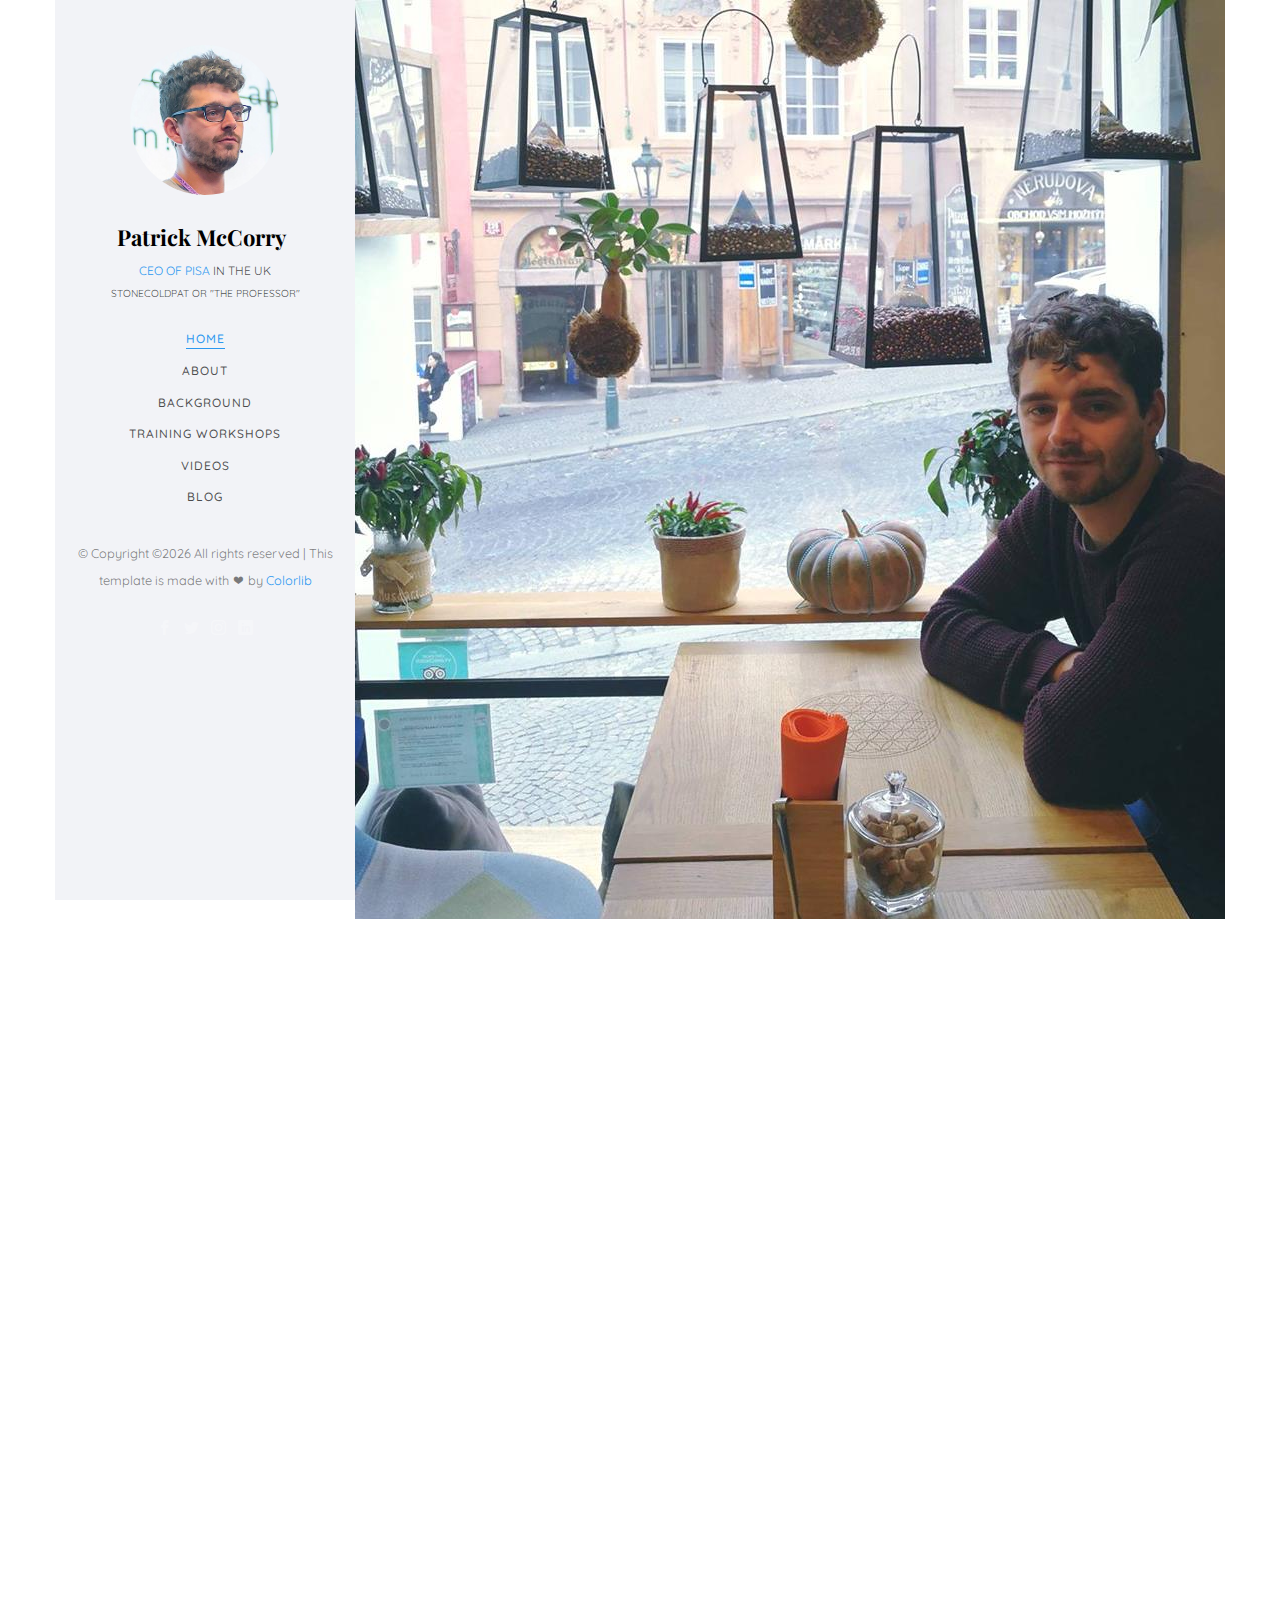
==== index.html @ 5b4bbf63 "website" ====
<!DOCTYPE HTML>
<html>
	<head>
	<meta charset="utf-8">
	<meta http-equiv="X-UA-Compatible" content="IE=edge">
	<title>Patrick McCorry</title>
	<meta name="viewport" content="width=device-width, initial-scale=1">
	<meta name="description" content="" />
	<meta name="keywords" content="" />
	<meta name="author" content="" />

  <!-- Facebook and Twitter integration -->
	<meta property="og:title" content=""/>
	<meta property="og:image" content=""/>
	<meta property="og:url" content=""/>
	<meta property="og:site_name" content=""/>
	<meta property="og:description" content=""/>
	<meta name="twitter:title" content="" />
	<meta name="twitter:image" content="" />
	<meta name="twitter:url" content="" />
	<meta name="twitter:card" content="" />

	<!-- Place favicon.ico and apple-touch-icon.png in the root directory -->
	<link rel="shortcut icon" href="favicon.ico">

	<link href="https://fonts.googleapis.com/css?family=Quicksand:300,400,500,700" rel="stylesheet">
	<link href="https://fonts.googleapis.com/css?family=Playfair+Display:400,400i,700" rel="stylesheet">

	<!-- Animate.css -->
	<link rel="stylesheet" href="css/animate.css">
	<!-- Icomoon Icon Fonts-->
	<link rel="stylesheet" href="css/icomoon.css">
	<!-- Bootstrap  -->
	<link rel="stylesheet" href="css/bootstrap.css">
	<!-- Flexslider  -->
	<link rel="stylesheet" href="css/flexslider.css">
	<!-- Flaticons  -->
	<link rel="stylesheet" href="fonts/flaticon/font/flaticon.css">
	<!-- Owl Carousel -->
	<link rel="stylesheet" href="css/owl.carousel.min.css">
	<link rel="stylesheet" href="css/owl.theme.default.min.css">
	<!-- Theme style  -->
	<link rel="stylesheet" href="css/style.css">

	<!-- Modernizr JS -->
	<script src="js/modernizr-2.6.2.min.js"></script>
	<!-- FOR IE9 below -->
	<!--[if lt IE 9]>
	<script src="js/respond.min.js"></script>
	<![endif]-->

	</head>
	<body>
	<div id="colorlib-page">
		<div class="container-wrap">
		<a href="#" class="js-colorlib-nav-toggle colorlib-nav-toggle" data-toggle="collapse" data-target="#navbar" aria-expanded="false" aria-controls="navbar"><i></i></a>
		<aside id="colorlib-aside" role="complementary" class="border js-fullheight">
			<div class="text-center">
				<div class="author-img" style="background-image: url(images/about.jpg);"></div>
				<h1 id="colorlib-logo"><a href="index.html">Patrick McCorry</a></h1>
				<span class="position"><a href="https://pisa.watch">CEO of PISA</a> in the UK <br><small>stonecoldpat or "the professor"</small></span>
			</div>
			<nav id="colorlib-main-menu" role="navigation" class="navbar">
				<div id="navbar" class="collapse">
					<ul>
						<li class="active"><a href="#" data-nav-section="home">Home</a></li>
						<li><a href="#" data-nav-section="about">About</a></li>
						<!-- <li><a href="#" data-nav-section="services">Services</a></li> -->
						<!-- <li><a href="#" data-nav-section="skills">Skills</a></li> -->
						<li><a href="#" data-nav-section="education">Background</a></li>
						<li><a href="#" data-nav-section="experience">Training Workshops</a></li>
						<li><a href="#" data-nav-section="videos">Videos</a></li>
						<li><a href="https://medium.com/pisa-research" data-nav-section="blog">Blog</a></li>
						<!-- <li><a href="#" data-nav-section="contact">Contact</a></li> -->
					</ul>
				</div>
			</nav>

			<div class="colorlib-footer">
				<p><small>&copy; <!-- Link back to Colorlib can't be removed. Template is licensed under CC BY 3.0. -->
Copyright &copy;<script>document.write(new Date().getFullYear());</script> All rights reserved | This template is made with <i class="icon-heart" aria-hidden="true"></i> by <a href="https://colorlib.com" target="_blank">Colorlib</a>
<!-- Link back to Colorlib can't be removed. Template is licensed under CC BY 3.0. --> </span></small></p>
				<ul>
					<li><a href="#"><i class="icon-facebook2"></i></a></li>
					<li><a href="#"><i class="icon-twitter2"></i></a></li>
					<li><a href="#"><i class="icon-instagram"></i></a></li>
					<li><a href="#"><i class="icon-linkedin2"></i></a></li>
				</ul>
			</div>

		</aside>

		<div id="colorlib-main">
			<section id="colorlib-hero" class="js-fullheight" data-section="home">
				<div class="flexslider js-fullheight">
					<!-- <ul class="slides"> -->
				   	<li style="background-image: url(images/img_bg_1.jpg);">
				   		<div class="overlay"></div>
				   		<div class="container-fluid">
				   			<div class="row">
					   			<div class="col-md-6 col-md-offset-3 col-md-pull-3 col-sm-12 col-xs-12 js-fullheight slider-text">
					   				<div class="slider-text-inner js-fullheight">
					   					<div class="desc">
						   					<h1>Hi! <br>I'm Jackson</h1>
						   					<h2>100% html5 bootstrap templates Made by <a href="https://colorlib.com/" target="_blank">colorlib.com</a></h2>
												<p><a class="btn btn-primary btn-learn">Download CV <i class="icon-download4"></i></a></p>
											</div>
					   				</div>
					   			</div>
					   		</div>
				   		</div>
				   	</li>
			  	</div>
			</section>

			<section class="colorlib-about" data-section="about">
				<div class="colorlib-narrow-content">
					<div class="row">
						<div class="col-md-12">
							<div class="row row-bottom-padded-sm animate-box" data-animate-effect="fadeInLeft">
								<div class="col-md-12">
									<div class="about-desc">
										<h2 class="colorlib-heading">Who Am I?</h2>
										<p><b>Patrick McCorry</b> is the CEO of PISA Research.</p>
										<p>He was an Assistant Professor at King's College London in Cryptocurrencies and Security Engineering. As well, he was a researcher at University College London, University of Illinois at Urbana-Champaign and Newcastle University. Many moons ago, he also worked at IBM UK on the CICS Portfolio which is used by most banks in the world.</p>
										<p>His focus is cryptocurrencies, smart contracts, applied cryptography and decentralised systems. Patrick is the UK’s first PhD graduate in Cryptocurrencies and his work has recently appeared at Devcon3'4'5, Scaling Bitcoin 17'19', Breaking Bitcoin 17, CESC 17, BPASE 19 and SBC19 alongside numerous academic venues.</p>
									</div>
								</div>
							</div>
						</div>
					</div>
				</div>
			</section>

			<section class="colorlib-education" data-section="education">
				<div class="colorlib-narrow-content">
					<div class="row">
						<div class="col-md-6 col-md-offset-3 col-md-pull-3 animate-box" data-animate-effect="fadeInLeft">
							<span class="heading-meta">How I learnt to become a cypherpunk</span>
							<h2 class="colorlib-heading animate-box">Background</h2>
						</div>
					</div>
					<div class="row">
						<div class="col-md-12 animate-box" data-animate-effect="fadeInLeft">
							<div class="fancy-collapse-panel">
								<div class="panel-group" id="accordion" role="tablist" aria-multiselectable="true">

									<div class="panel panel-default">
											<div class="panel-heading" role="tab" id="headingOne">
													<h4 class="panel-title">
															<a data-toggle="collapse" data-parent="#accordion" href="#collapseOne" aria-expanded="true" aria-controls="collapseOne"> <span>2019+</span> CEO at PISA Research</a>
													</h4>
											</div>
											<div id="collapseOne" class="panel-collapse collapse in" role="tabpanel" aria-labelledby="headingOne">
													 <div class="panel-body">
														 		<p>Together with Chris Buckland, Sergi Delgado and Salvatore Ingala, our mission is to ensure millions of users can maintain self-custody of their coins while using services on the internet. Only off-chain protocols can ensure this goal will be achieved in a permissionless and global manner. </p>
																<p>Thanks to several grants from the Ethereum Foundation ($350k), Ethereum Community Fund ($100k), the Research Institute ($70k), and BinanceX ($15), we have sufficient funding to start building out the necessary off-chain infrastructure to help push forward internet-wide scalability.</p>
													 </div>
											</div>
									</div>


									<div class="panel panel-default">
										 <div class="panel-heading" role="tab" id="headingTwo">
											  	<h4 class="panel-title">
												   		<a class="collapsed" data-toggle="collapse" data-parent="#accordion" href="#collapseTwo" aria-expanded="false" aria-controls="collapseTwo"> <span>2018-2019</span> Assistant Professor at King's College London</a>
										  		</h4>
										 </div>
											<div id="collapseTwo" class="panel-collapse collapse" role="tabpanel" aria-labelledby="headingTwo">
													 <div class="panel-body">
														 <p>I had a short journey as an Assistant Professor. I love academia, I love research and I love supervising PhD students. However there are many systematic and deeply in-grained issues that exploits academics (and their students).  Someday I'll write a blog post about it. </p>
													 </div>
											</div>
									</div>


									<div class="panel panel-default">
											<div class="panel-heading" role="tab" id="headingThree">
													<h4 class="panel-title">
															<a class="collapsed" data-toggle="collapse" data-parent="#accordion" href="#collapseThree" aria-expanded="false" aria-controls="collapseThree"> <span>2016-2018</span> Post docs at UIUC and UCL in Cryptocurrencies and Security Engineering</a>
													</h4>
											</div>
											<div id="collapseThree" class="panel-collapse collapse" role="tabpanel" aria-labelledby="headingThree">
													 <div class="panel-body">
														 		<p>I am eternally grateful to have worked with fantastic researchers, Andrew Miller and Sarah Meiklejohn, during the post-doc years. Generally, I focused on atomic swaps, consensus protocols, on-chain bribery and off-chain scalability</p>
													 </div>
											</div>
									</div>

									<div class="panel panel-default">
											<div class="panel-heading" role="tab" id="headingFour">
													<h4 class="panel-title">
															<a class="collapsed" data-toggle="collapse" data-parent="#accordion" href="#collapseFour" aria-expanded="false" aria-controls="collapseFour"> <span>2013-2016</span> PhD in Cryptocurrencies & Security Engineering
															</a>
													</h4>
											</div>
											<div id="collapseFour" class="panel-collapse collapse" role="tabpanel" aria-labelledby="headingFour">
												<div class="panel-body">
												 <p>Back in 2013 at Newcastle Uniersity, I decided to study Bitcoin, the money for the internet. I was advised twice against studying Bitcoin as most academics considered it a joke topic. It caught my interest as Bitcoin relied on distributed systems and cryptography to build a global payment system outside the realm of banks. Thanks to an advisor (Feng Hao) who was willing to take on risky topics, I had the opportunity to dedicate time to understanding how something like Bitcoin could work.</p>

												 <p>Generally, I spent a lot of time in quirky chatrooms (#bitcoin-wizards), deep-diving into the code and getting involved with the global community. Over the course of the PhD, I focused on pseudonymous authentication and payment security until I discovered Ethereum. Since then, I have focused on how smart contracts can be leveraged to build cryptograpic protocols and to help the network scale via off-chain protocols.
												</div>
											</div>
									</div>

									<div class="panel panel-default">
									    <div class="panel-heading" role="tab" id="headingFive">
									        <h4 class="panel-title">
									            <a class="collapsed" data-toggle="collapse" data-parent="#accordion" href="#collapseFive" aria-expanded="false" aria-controls="collapseFive"> <span>2009-2013</span> BSc Computer Science with Industrial Placement (IBM)
									            </a>
									        </h4>
									    </div>
									    <div id="collapseFive" class="panel-collapse collapse" role="tabpanel" aria-labelledby="headingFive">
									        <div class="panel-body">
									            <p>Graduated first in my class with 89% overall (1st Hons is 70%). Degree focused on applied cryptography, distributed systems, on-hands programming with web technologies and Java. Final dissertation was building a restaurant ordering system that connected the customer's device to the restaurant's till + kitchen.</p>
															<p>During 2011, I worked at IBM UK on the CICS Portfolio. This involved building eclipse task wizards and assembly programming for CPSM (CICSPlex System Management).</p>

									        </div>
									    </div>
									</div>

									<div class="panel panel-default">
											<div class="panel-heading" role="tab" id="headingSix">
													<h4 class="panel-title">
															<a class="collapsed" data-toggle="collapse" data-parent="#accordion" href="#collapseSix" aria-expanded="false" aria-controls="collapseSix"> <span>2006-2011</span> Sandwich Artist
															</a>
													</h4>
											</div>
											<div id="collapseSix" class="panel-collapse collapse" role="tabpanel" aria-labelledby="headingSix">
													<div class="panel-body">
															<p>Worked in five subway stores (Belfast + Newcastle upon Tyne) serving sandwiches. Part-time job during school and university.</p>
													</div>
											</div>
									</div>

								</div>
							</div>
						</div>
					</div>
				</div>
			</section>

			<section class="colorlib-experience" data-section="experience">
				<div class="colorlib-narrow-content">
					<div class="row">
						<div class="col-md-6 col-md-offset-3 col-md-pull-3 animate-box" data-animate-effect="fadeInLeft">
							<span class="heading-meta">Training anyone interested in crypto</span>
							<h2 class="colorlib-heading animate-box">Training Workshops</h2>
						</div>
					</div>
					<div class="row">
						<div class="col-md-12">
				         <div class="timeline-centered">
					         <article class="timeline-entry animate-box" data-animate-effect="fadeInLeft">
					            <div class="timeline-entry-inner">

					               <div class="timeline-icon color-1">
					                  <i class="icon-pen2"></i>
					               </div>

					               <div class="timeline-label">
					                  <h2><a href="#">10-week Cryptocurrency class (300+ attendance)</a></h2>
					                  <p>Alongside Dr Sergi Delgado, Dr Luke Riley and Prof Peter McBurney, we offered a free 10-week course for software developers in London to attend. We covered in-depth topics for cryptocurrencies including the underlying data structures (UTXO, account-model), smart contract security, financial privacy, off-chain protocols and applied cryptography. <a href="https://blockchain.kcl.ac.uk/cryptocurrencyclass/">All material can be found here.</a></p>
					               </div>
					            </div>
					         </article>


					         <article class="timeline-entry animate-box" data-animate-effect="fadeInRight">
					            <div class="timeline-entry-inner">
					               <div class="timeline-icon color-2">
					                  <i class="icon-pen2"></i>
					               </div>
					               <div class="timeline-label">
					               	<h2><a href="#">Enterprise cryptocurrency training workshops</a></h2>
					                  <p>I offer technical deep-dives into Bitcoin, Ethereum and in general public blockchain eco-systems. Topics include applied cryptography, distributed systems (and consensus protocols), building and breaking smart contracts, data structures (UTXO/Account-based), off-chain scalability (lightning network + plasma), and new topics can be requested on-demand. Our most recent client was Fidelity Investments. Please get in touch at patrick@pisa.watch to find out more. </p>
					               </div>
					            </div>
					         </article>

					         <article class="timeline-entry animate-box" data-animate-effect="fadeInLeft">
					            <div class="timeline-entry-inner">
					               <div class="timeline-icon color-3">
					                  <i class="icon-pen2"></i>
					               </div>
					               <div class="timeline-label">
					               	<h2><a href="#">Weekend developer workshop</a></h2>
					                  <p>In collaboration with work on blockchain, I support the morning sessions of a two-day deep-dive developer bootcamp in London. We have trained over 500+ software developers since 2018 and thanks to Yoti, Blockchain.info and King's College London for sponsoring their venue from time to time.</p>
					               </div>
					            </div>
					         </article>
					      </div>
					   </div>
				   </div>
				</div>
			</section>

			<section class="colorlib-work" data-section="videos">
				<div class="colorlib-narrow-content">
					<div class="row">
						<div class="col-md-6 col-md-offset-3 col-md-pull-3 animate-box" data-animate-effect="fadeInLeft">
							<span class="heading-meta">Educating software developers and advocating for off-chain scalability</span>
							<h2 class="colorlib-heading animate-box">Presentations</h2>
						</div>
					</div>
					<div class="row">
						<div class="col-md-6 animate-box" data-animate-effect="fadeInLeft">
							<a href="https://blockchain.kcl.ac.uk/cryptocurrencyclass/">
								<div class="project" style="background-image: url(images/img-1.jpg);">
									<div class="desc">
										<div class="con">
											<h3>Cryptocurrency Class</h3>
											<span>10-week deep-dive into the security and privacy of cryptocurrencies</span>
										</div>
									</div>
								</div>
							</a>
						</div>
						<a href="https://www.youtube.com/watch?v=PM95oNcOAlU&feature=youtu.be&t=4533">
							<div class="col-md-6 animate-box" data-animate-effect="fadeInRight">
								<div class="project" style="background-image: url(images/img-2.jpg);">
									<div class="desc">
										<div class="con">
											<h3>Watching Networks in Bitcoin (PISA)</h3>
											<span>Scaling Bitcoin 2019</span>
										</div>
									</div>
								</div>
							</div>
						</a>
						<a href="https://www.youtube.com/watch?v=Om_zLYC8BvM">
							<div class="col-md-6 animate-box" data-animate-effect="fadeInTop">
								<div class="project" style="background-image: url(images/img-3.jpg);">
									<div class="desc">
										<div class="con">
											<h3>PISA: Arbitration Outsourcing for State Channels</h3>
											<span>Ethereum Foundation's Devcon4</span>
										</div>
									</div>
								</div>
							</div>
						</a>
						<div class="col-md-6 animate-box" data-animate-effect="fadeInBottom">
							<a href="https://www.youtube.com/watch?v=BjiPxhNxrSc">
								<div class="project" style="background-image: url(images/img-4.jpg);">
									<div class="desc">
										<div class="con">
											<h3>A Smart Contract for Boardroom Voting</h3>
											<span>CESC'17</span>
										</div>
									</div>
								</div>
							</a>
						</div>
						<a href="https://docs.google.com/presentation/d/1WnGzEf_tpIkzdRymgusEbyyoRmGbQmS5g9GsdIii0pU/edit?usp=sharing">
							<div class="col-md-6 animate-box" data-animate-effect="fadeInLeft">
								<div class="project" style="background-image: url(images/img-5.jpg);">
									<div class="desc">
										<div class="con">
											<h3>Fighting the User Liveness Requirement for Commitchains</h3>
											<span>Starkware Sessions 2019</span>
										</div>
									</div>
								</div>
							</div>
						</a>
						<a href="https://www.youtube.com/watch?v=PQ9FFm80AwU">
						<div class="col-md-6 animate-box" data-animate-effect="fadeInRight">
							<div class="project" style="background-image: url(images/img-6.jpg);">
								<div class="desc">
									<div class="con">
										<h3><a href="work.html">Why cryptocurrencies are amazing</a></h3>
										<span>EthGlobal in Paris 2019</span>
									</div>
								</div>
							</div>
						</div>
						</a>
					</div>
				</div>
			</section>

		</div><!-- end:colorlib-main -->
	</div><!-- end:container-wrap -->
	</div><!-- end:colorlib-page -->

	<!-- jQuery -->
	<script src="js/jquery.min.js"></script>
	<!-- jQuery Easing -->
	<script src="js/jquery.easing.1.3.js"></script>
	<!-- Bootstrap -->
	<script src="js/bootstrap.min.js"></script>
	<!-- Waypoints -->
	<script src="js/jquery.waypoints.min.js"></script>
	<!-- Flexslider -->
	<script src="js/jquery.flexslider-min.js"></script>
	<!-- Owl carousel -->
	<script src="js/owl.carousel.min.js"></script>
	<!-- Counters -->
	<script src="js/jquery.countTo.js"></script>


	<!-- MAIN JS -->
	<script src="js/main.js"></script>

	</body>
</html>
---- css/icomoon.css ----
@font-face {
  font-family: 'icomoon';
  src:  url('fonts/icomoon.eot?6py85u');
  src:  url('fonts/icomoon.eot?6py85u#iefix') format('embedded-opentype'),
    url('fonts/icomoon.ttf?6py85u') format('truetype'),
    url('fonts/icomoon.woff?6py85u') format('woff'),
    url('fonts/icomoon.svg?6py85u#icomoon') format('svg');
  font-weight: normal;
  font-style: normal;
}

[class^="icon-"], [class*=" icon-"] {
  /* use !important to prevent issues with browser extensions that change fonts */
  font-family: 'icomoon' !important;
  speak: none;
  font-style: normal;
  font-weight: normal;
  font-variant: normal;
  text-transform: none;
  line-height: 1;

  /* Better Font Rendering =========== */
  -webkit-font-smoothing: antialiased;
  -moz-osx-font-smoothing: grayscale;
}

.icon-times:before {
  content: "\e930";
}
.icon-tick:before {
  content: "\e931";
}
.icon-plus:before {
  content: "\e932";
}
.icon-minus:before {
  content: "\e933";
}
.icon-equals:before {
  content: "\e934";
}
.icon-divide:before {
  content: "\e935";
}
.icon-chevron-right:before {
  content: "\e936";
}
.icon-chevron-left:before {
  content: "\e937";
}
.icon-arrow-right-thick:before {
  content: "\e938";
}
.icon-arrow-left-thick:before {
  content: "\e939";
}
.icon-th-small:before {
  content: "\e93a";
}
.icon-th-menu:before {
  content: "\e93b";
}
.icon-th-list:before {
  content: "\e93c";
}
.icon-th-large:before {
  content: "\e93d";
}
.icon-home:before {
  content: "\e93e";
}
.icon-arrow-forward:before {
  content: "\e93f";
}
.icon-arrow-back:before {
  content: "\e940";
}
.icon-rss:before {
  content: "\e941";
}
.icon-location:before {
  content: "\e942";
}
.icon-link:before {
  content: "\e943";
}
.icon-image:before {
  content: "\e944";
}
.icon-arrow-up-thick:before {
  content: "\e945";
}
.icon-arrow-down-thick:before {
  content: "\e946";
}
.icon-starburst:before {
  content: "\e947";
}
.icon-starburst-outline:before {
  content: "\e948";
}
.icon-star3:before {
  content: "\e949";
}
.icon-flow-children:before {
  content: "\e94a";
}
.icon-export:before {
  content: "\e94b";
}
.icon-delete2:before {
  content: "\e94c";
}
.icon-delete-outline:before {
  content: "\e94d";
}
.icon-cloud-storage:before {
  content: "\e94e";
}
.icon-wi-fi:before {
  content: "\e94f";
}
.icon-heart:before {
  content: "\e950";
}
.icon-flash:before {
  content: "\e951";
}
.icon-cancel:before {
  content: "\e952";
}
.icon-backspace:before {
  content: "\e953";
}
.icon-attachment:before {
  content: "\e954";
}
.icon-arrow-move:before {
  content: "\e955";
}
.icon-warning:before {
  content: "\e956";
}
.icon-user:before {
  content: "\e957";
}
.icon-radar:before {
  content: "\e958";
}
.icon-lock-open:before {
  content: "\e959";
}
.icon-lock-closed:before {
  content: "\e95a";
}
.icon-location-arrow:before {
  content: "\e95b";
}
.icon-info:before {
  content: "\e95c";
}
.icon-user-delete:before {
  content: "\e95d";
}
.icon-user-add:before {
  content: "\e95e";
}
.icon-media-pause:before {
  content: "\e95f";
}
.icon-group:before {
  content: "\e960";
}
.icon-chart-pie:before {
  content: "\e961";
}
.icon-chart-line:before {
  content: "\e962";
}
.icon-chart-bar:before {
  content: "\e963";
}
.icon-chart-area:before {
  content: "\e964";
}
.icon-video:before {
  content: "\e965";
}
.icon-point-of-interest:before {
  content: "\e966";
}
.icon-infinity:before {
  content: "\e967";
}
.icon-globe:before {
  content: "\e968";
}
.icon-eye:before {
  content: "\e969";
}
.icon-cog:before {
  content: "\e96a";
}
.icon-camera:before {
  content: "\e96b";
}
.icon-upload:before {
  content: "\e96c";
}
.icon-scissors:before {
  content: "\e96d";
}
.icon-refresh:before {
  content: "\e96e";
}
.icon-pin:before {
  content: "\e96f";
}
.icon-key:before {
  content: "\e970";
}
.icon-info-large:before {
  content: "\e971";
}
.icon-eject:before {
  content: "\e972";
}
.icon-download:before {
  content: "\e973";
}
.icon-zoom:before {
  content: "\e974";
}
.icon-zoom-out:before {
  content: "\e975";
}
.icon-zoom-in:before {
  content: "\e976";
}
.icon-sort-numerically:before {
  content: "\e977";
}
.icon-sort-alphabetically:before {
  content: "\e978";
}
.icon-input-checked:before {
  content: "\e979";
}
.icon-calender:before {
  content: "\e97a";
}
.icon-world2:before {
  content: "\e97b";
}
.icon-notes:before {
  content: "\e97c";
}
.icon-code:before {
  content: "\e97d";
}
.icon-arrow-sync:before {
  content: "\e97e";
}
.icon-arrow-shuffle:before {
  content: "\e97f";
}
.icon-arrow-repeat:before {
  content: "\e980";
}
.icon-arrow-minimise:before {
  content: "\e981";
}
.icon-arrow-maximise:before {
  content: "\e982";
}
.icon-arrow-loop:before {
  content: "\e983";
}
.icon-anchor:before {
  content: "\e984";
}
.icon-spanner:before {
  content: "\e985";
}
.icon-puzzle:before {
  content: "\e986";
}
.icon-power:before {
  content: "\e987";
}
.icon-plane:before {
  content: "\e988";
}
.icon-pi:before {
  content: "\e989";
}
.icon-phone:before {
  content: "\e98a";
}
.icon-microphone2:before {
  content: "\e98b";
}
.icon-media-rewind:before {
  content: "\e98c";
}
.icon-flag:before {
  content: "\e98d";
}
.icon-adjust-brightness:before {
  content: "\e98e";
}
.icon-waves:before {
  content: "\e98f";
}
.icon-social-twitter:before {
  content: "\e990";
}
.icon-social-facebook:before {
  content: "\e991";
}
.icon-social-dribbble:before {
  content: "\e992";
}
.icon-media-stop:before {
  content: "\e993";
}
.icon-media-record:before {
  content: "\e994";
}
.icon-media-play:before {
  content: "\e995";
}
.icon-media-fast-forward:before {
  content: "\e996";
}
.icon-media-eject:before {
  content: "\e997";
}
.icon-social-vimeo:before {
  content: "\e998";
}
.icon-social-tumbler:before {
  content: "\e999";
}
.icon-social-skype:before {
  content: "\e99a";
}
.icon-social-pinterest:before {
  content: "\e99b";
}
.icon-social-linkedin:before {
  content: "\e99c";
}
.icon-social-last-fm:before {
  content: "\e99d";
}
.icon-social-github:before {
  content: "\e99e";
}
.icon-social-flickr:before {
  content: "\e99f";
}
.icon-at:before {
  content: "\e9a0";
}
.icon-times-outline:before {
  content: "\e9a1";
}
.icon-plus-outline:before {
  content: "\e9a2";
}
.icon-minus-outline:before {
  content: "\e9a3";
}
.icon-tick-outline:before {
  content: "\e9a4";
}
.icon-th-large-outline:before {
  content: "\e9a5";
}
.icon-equals-outline:before {
  content: "\e9a6";
}
.icon-divide-outline:before {
  content: "\e9a7";
}
.icon-chevron-right-outline:before {
  content: "\e9a8";
}
.icon-chevron-left-outline:before {
  content: "\e9a9";
}
.icon-arrow-right-outline:before {
  content: "\e9aa";
}
.icon-arrow-left-outline:before {
  content: "\e9ab";
}
.icon-th-small-outline:before {
  content: "\e9ac";
}
.icon-th-menu-outline:before {
  content: "\e9ad";
}
.icon-th-list-outline:before {
  content: "\e9ae";
}
.icon-news2:before {
  content: "\e9b1";
}
.icon-home-outline:before {
  content: "\e9b2";
}
.icon-arrow-up-outline:before {
  content: "\e9b3";
}
.icon-arrow-forward-outline:before {
  content: "\e9b4";
}
.icon-arrow-down-outline:before {
  content: "\e9b5";
}
.icon-arrow-back-outline:before {
  content: "\e9b6";
}
.icon-trash3:before {
  content: "\e9b7";
}
.icon-rss-outline:before {
  content: "\e9b8";
}
.icon-message:before {
  content: "\e9b9";
}
.icon-location-outline:before {
  content: "\e9ba";
}
.icon-link-outline:before {
  content: "\e9bb";
}
.icon-image-outline:before {
  content: "\e9bc";
}
.icon-export-outline:before {
  content: "\e9bd";
}
.icon-cross:before {
  content: "\e9be";
}
.icon-wi-fi-outline:before {
  content: "\e9bf";
}
.icon-star-outline:before {
  content: "\e9c0";
}
.icon-media-pause-outline:before {
  content: "\e9c1";
}
.icon-mail:before {
  content: "\e9c2";
}
.icon-heart-outline:before {
  content: "\e9c3";
}
.icon-flash-outline:before {
  content: "\e9c4";
}
.icon-cancel-outline:before {
  content: "\e9c5";
}
.icon-beaker:before {
  content: "\e9c6";
}
.icon-arrow-move-outline:before {
  content: "\e9c7";
}
.icon-watch2:before {
  content: "\e9c8";
}
.icon-warning-outline:before {
  content: "\e9c9";
}
.icon-time:before {
  content: "\e9ca";
}
.icon-radar-outline:before {
  content: "\e9cb";
}
.icon-lock-open-outline:before {
  content: "\e9cc";
}
.icon-location-arrow-outline:before {
  content: "\e9cd";
}
.icon-info-outline:before {
  content: "\e9ce";
}
.icon-backspace-outline:before {
  content: "\e9cf";
}
.icon-attachment-outline:before {
  content: "\e9d0";
}
.icon-user-outline:before {
  content: "\e9d1";
}
.icon-user-delete-outline:before {
  content: "\e9d2";
}
.icon-user-add-outline:before {
  content: "\e9d3";
}
.icon-lock-closed-outline:before {
  content: "\e9d4";
}
.icon-group-outline:before {
  content: "\e9d5";
}
.icon-chart-pie-outline:before {
  content: "\e9d6";
}
.icon-chart-line-outline:before {
  content: "\e9d7";
}
.icon-chart-bar-outline:before {
  content: "\e9d8";
}
.icon-chart-area-outline:before {
  content: "\e9d9";
}
.icon-video-outline:before {
  content: "\e9da";
}
.icon-point-of-interest-outline:before {
  content: "\e9db";
}
.icon-map:before {
  content: "\e9dc";
}
.icon-key-outline:before {
  content: "\e9dd";
}
.icon-infinity-outline:before {
  content: "\e9de";
}
.icon-globe-outline:before {
  content: "\e9df";
}
.icon-eye-outline:before {
  content: "\e9e0";
}
.icon-cog-outline:before {
  content: "\e9e1";
}
.icon-camera-outline:before {
  content: "\e9e2";
}
.icon-upload-outline:before {
  content: "\e9e3";
}
.icon-support:before {
  content: "\e9e4";
}
.icon-scissors-outline:before {
  content: "\e9e5";
}
.icon-refresh-outline:before {
  content: "\e9e6";
}
.icon-info-large-outline:before {
  content: "\e9e7";
}
.icon-eject-outline:before {
  content: "\e9e8";
}
.icon-download-outline:before {
  content: "\e9e9";
}
.icon-battery-mid:before {
  content: "\e9ea";
}
.icon-battery-low:before {
  content: "\e9eb";
}
.icon-battery-high:before {
  content: "\e9ec";
}
.icon-zoom-outline:before {
  content: "\e9ed";
}
.icon-zoom-out-outline:before {
  content: "\e9ee";
}
.icon-zoom-in-outline:before {
  content: "\e9ef";
}
.icon-tag3:before {
  content: "\e9f0";
}
.icon-tabs-outline:before {
  content: "\e9f1";
}
.icon-pin-outline:before {
  content: "\e9f2";
}
.icon-message-typing:before {
  content: "\e9f3";
}
.icon-directions:before {
  content: "\e9f4";
}
.icon-battery-full:before {
  content: "\e9f5";
}
.icon-battery-charge:before {
  content: "\e9f6";
}
.icon-pipette:before {
  content: "\e9f7";
}
.icon-pencil:before {
  content: "\e9f8";
}
.icon-folder:before {
  content: "\e9f9";
}
.icon-folder-delete:before {
  content: "\e9fa";
}
.icon-folder-add:before {
  content: "\e9fb";
}
.icon-edit:before {
  content: "\e9fc";
}
.icon-document:before {
  content: "\e9fd";
}
.icon-document-delete:before {
  content: "\e9fe";
}
.icon-document-add:before {
  content: "\e9ff";
}
.icon-brush:before {
  content: "\ea00";
}
.icon-thumbs-up:before {
  content: "\ea01";
}
.icon-thumbs-down:before {
  content: "\ea02";
}
.icon-pen:before {
  content: "\ea03";
}
.icon-sort-numerically-outline:before {
  content: "\ea04";
}
.icon-sort-alphabetically-outline:before {
  content: "\ea05";
}
.icon-social-last-fm-circular:before {
  content: "\ea06";
}
.icon-social-github-circular:before {
  content: "\ea07";
}
.icon-compass:before {
  content: "\ea08";
}
.icon-bookmark:before {
  content: "\ea09";
}
.icon-input-checked-outline:before {
  content: "\ea0a";
}
.icon-code-outline:before {
  content: "\ea0b";
}
.icon-calender-outline:before {
  content: "\ea0c";
}
.icon-business-card:before {
  content: "\ea0d";
}
.icon-arrow-up:before {
  content: "\ea0e";
}
.icon-arrow-sync-outline:before {
  content: "\ea0f";
}
.icon-arrow-right:before {
  content: "\ea10";
}
.icon-arrow-repeat-outline:before {
  content: "\ea11";
}
.icon-arrow-loop-outline:before {
  content: "\ea12";
}
.icon-arrow-left:before {
  content: "\ea13";
}
.icon-flow-switch:before {
  content: "\ea14";
}
.icon-flow-parallel:before {
  content: "\ea15";
}
.icon-flow-merge:before {
  content: "\ea16";
}
.icon-document-text:before {
  content: "\ea17";
}
.icon-clipboard:before {
  content: "\ea18";
}
.icon-calculator:before {
  content: "\ea19";
}
.icon-arrow-minimise-outline:before {
  content: "\ea1a";
}
.icon-arrow-maximise-outline:before {
  content: "\ea1b";
}
.icon-arrow-down:before {
  content: "\ea1c";
}
.icon-gift:before {
  content: "\ea1d";
}
.icon-film:before {
  content: "\ea1e";
}
.icon-database:before {
  content: "\ea1f";
}
.icon-bell:before {
  content: "\ea20";
}
.icon-anchor-outline:before {
  content: "\ea21";
}
.icon-adjust-contrast:before {
  content: "\ea22";
}
.icon-world-outline:before {
  content: "\ea23";
}
.icon-shopping-bag:before {
  content: "\ea24";
}
.icon-power-outline:before {
  content: "\ea25";
}
.icon-notes-outline:before {
  content: "\ea26";
}
.icon-device-tablet:before {
  content: "\ea27";
}
.icon-device-phone:before {
  content: "\ea28";
}
.icon-device-laptop:before {
  content: "\ea29";
}
.icon-device-desktop:before {
  content: "\ea2a";
}
.icon-briefcase:before {
  content: "\ea2b";
}
.icon-stopwatch:before {
  content: "\ea2c";
}
.icon-spanner-outline:before {
  content: "\ea2d";
}
.icon-puzzle-outline:before {
  content: "\ea2e";
}
.icon-printer:before {
  content: "\ea2f";
}
.icon-pi-outline:before {
  content: "\ea30";
}
.icon-lightbulb:before {
  content: "\ea31";
}
.icon-flag-outline:before {
  content: "\ea32";
}
.icon-contacts:before {
  content: "\ea33";
}
.icon-archive2:before {
  content: "\ea34";
}
.icon-weather-stormy:before {
  content: "\ea35";
}
.icon-weather-shower:before {
  content: "\ea36";
}
.icon-weather-partly-sunny:before {
  content: "\ea37";
}
.icon-weather-downpour:before {
  content: "\ea38";
}
.icon-weather-cloudy:before {
  content: "\ea39";
}
.icon-plane-outline:before {
  content: "\ea3a";
}
.icon-phone-outline:before {
  content: "\ea3b";
}
.icon-microphone-outline:before {
  content: "\ea3c";
}
.icon-weather-windy:before {
  content: "\ea3d";
}
.icon-weather-windy-cloudy:before {
  content: "\ea3e";
}
.icon-weather-sunny:before {
  content: "\ea3f";
}
.icon-weather-snow:before {
  content: "\ea40";
}
.icon-weather-night:before {
  content: "\ea41";
}
.icon-media-stop-outline:before {
  content: "\ea42";
}
.icon-media-rewind-outline:before {
  content: "\ea43";
}
.icon-media-record-outline:before {
  content: "\ea44";
}
.icon-media-play-outline:before {
  content: "\ea45";
}
.icon-media-fast-forward-outline:before {
  content: "\ea46";
}
.icon-media-eject-outline:before {
  content: "\ea47";
}
.icon-wine:before {
  content: "\ea48";
}
.icon-waves-outline:before {
  content: "\ea49";
}
.icon-ticket:before {
  content: "\ea4a";
}
.icon-tags:before {
  content: "\ea4b";
}
.icon-plug:before {
  content: "\ea4c";
}
.icon-headphones:before {
  content: "\ea4d";
}
.icon-credit-card:before {
  content: "\ea4e";
}
.icon-coffee:before {
  content: "\ea4f";
}
.icon-book:before {
  content: "\ea50";
}
.icon-beer:before {
  content: "\ea51";
}
.icon-volume2:before {
  content: "\ea52";
}
.icon-volume-up:before {
  content: "\ea53";
}
.icon-volume-mute:before {
  content: "\ea54";
}
.icon-volume-down:before {
  content: "\ea55";
}
.icon-social-vimeo-circular:before {
  content: "\ea56";
}
.icon-social-twitter-circular:before {
  content: "\ea57";
}
.icon-social-pinterest-circular:before {
  content: "\ea58";
}
.icon-social-linkedin-circular:before {
  content: "\ea59";
}
.icon-social-facebook-circular:before {
  content: "\ea5a";
}
.icon-social-dribbble-circular:before {
  content: "\ea5b";
}
.icon-tree:before {
  content: "\ea5c";
}
.icon-thermometer2:before {
  content: "\ea5d";
}
.icon-social-tumbler-circular:before {
  content: "\ea5e";
}
.icon-social-skype-outline:before {
  content: "\ea5f";
}
.icon-social-flickr-circular:before {
  content: "\ea60";
}
.icon-social-at-circular:before {
  content: "\ea61";
}
.icon-shopping-cart:before {
  content: "\ea62";
}
.icon-messages:before {
  content: "\ea63";
}
.icon-leaf:before {
  content: "\ea64";
}
.icon-feather:before {
  content: "\ea65";
}
.icon-eye2:before {
  content: "\e064";
}
.icon-paper-clip:before {
  content: "\e065";
}
.icon-mail5:before {
  content: "\e066";
}
.icon-toggle:before {
  content: "\e067";
}
.icon-layout:before {
  content: "\e068";
}
.icon-link2:before {
  content: "\e069";
}
.icon-bell2:before {
  content: "\e06a";
}
.icon-lock3:before {
  content: "\e06b";
}
.icon-unlock:before {
  content: "\e06c";
}
.icon-ribbon2:before {
  content: "\e06d";
}
.icon-image2:before {
  content: "\e06e";
}
.icon-signal:before {
  content: "\e06f";
}
.icon-target3:before {
  content: "\e070";
}
.icon-clipboard3:before {
  content: "\e071";
}
.icon-clock3:before {
  content: "\e072";
}
.icon-watch:before {
  content: "\e073";
}
.icon-air-play:before {
  content: "\e074";
}
.icon-camera3:before {
  content: "\e075";
}
.icon-video2:before {
  content: "\e076";
}
.icon-disc:before {
  content: "\e077";
}
.icon-printer3:before {
  content: "\e078";
}
.icon-monitor:before {
  content: "\e079";
}
.icon-server:before {
  content: "\e07a";
}
.icon-cog2:before {
  content: "\e07b";
}
.icon-heart3:before {
  content: "\e07c";
}
.icon-paragraph:before {
  content: "\e07d";
}
.icon-align-justify:before {
  content: "\e07e";
}
.icon-align-left:before {
  content: "\e07f";
}
.icon-align-center:before {
  content: "\e080";
}
.icon-align-right:before {
  content: "\e081";
}
.icon-book2:before {
  content: "\e082";
}
.icon-layers2:before {
  content: "\e083";
}
.icon-stack2:before {
  content: "\e084";
}
.icon-stack-2:before {
  content: "\e085";
}
.icon-paper:before {
  content: "\e086";
}
.icon-paper-stack:before {
  content: "\e087";
}
.icon-search3:before {
  content: "\e088";
}
.icon-zoom-in2:before {
  content: "\e089";
}
.icon-zoom-out2:before {
  content: "\e08a";
}
.icon-reply2:before {
  content: "\e08b";
}
.icon-circle-plus:before {
  content: "\e08c";
}
.icon-circle-minus:before {
  content: "\e08d";
}
.icon-circle-check:before {
  content: "\e08e";
}
.icon-circle-cross:before {
  content: "\e08f";
}
.icon-square-plus:before {
  content: "\e090";
}
.icon-square-minus:before {
  content: "\e091";
}
.icon-square-check:before {
  content: "\e092";
}
.icon-square-cross:before {
  content: "\e093";
}
.icon-microphone:before {
  content: "\e094";
}
.icon-record:before {
  content: "\e095";
}
.icon-skip-back:before {
  content: "\e096";
}
.icon-rewind:before {
  content: "\e097";
}
.icon-play4:before {
  content: "\e098";
}
.icon-pause3:before {
  content: "\e099";
}
.icon-stop3:before {
  content: "\e09a";
}
.icon-fast-forward:before {
  content: "\e09b";
}
.icon-skip-forward:before {
  content: "\e09c";
}
.icon-shuffle2:before {
  content: "\e09d";
}
.icon-repeat:before {
  content: "\e09e";
}
.icon-folder2:before {
  content: "\e09f";
}
.icon-umbrella:before {
  content: "\e0a0";
}
.icon-moon:before {
  content: "\e0a1";
}
.icon-thermometer:before {
  content: "\e0a2";
}
.icon-drop:before {
  content: "\e0a3";
}
.icon-sun2:before {
  content: "\e0a4";
}
.icon-cloud3:before {
  content: "\e0a5";
}
.icon-cloud-upload2:before {
  content: "\e0a6";
}
.icon-cloud-download2:before {
  content: "\e0a7";
}
.icon-upload4:before {
  content: "\e0a8";
}
.icon-download4:before {
  content: "\e0a9";
}
.icon-location3:before {
  content: "\e0aa";
}
.icon-location-2:before {
  content: "\e0ab";
}
.icon-map3:before {
  content: "\e0ac";
}
.icon-battery:before {
  content: "\e0ad";
}
.icon-head:before {
  content: "\e0ae";
}
.icon-briefcase3:before {
  content: "\e0af";
}
.icon-speech-bubble:before {
  content: "\e0b0";
}
.icon-anchor2:before {
  content: "\e0b1";
}
.icon-globe2:before {
  content: "\e0b2";
}
.icon-box:before {
  content: "\e0b3";
}
.icon-reload:before {
  content: "\e0b4";
}
.icon-share3:before {
  content: "\e0b5";
}
.icon-marquee:before {
  content: "\e0b6";
}
.icon-marquee-plus:before {
  content: "\e0b7";
}
.icon-marquee-minus:before {
  content: "\e0b8";
}
.icon-tag:before {
  content: "\e0b9";
}
.icon-power2:before {
  content: "\e0ba";
}
.icon-command2:before {
  content: "\e0bb";
}
.icon-alt:before {
  content: "\e0bc";
}
.icon-esc:before {
  content: "\e0bd";
}
.icon-bar-graph:before {
  content: "\e0be";
}
.icon-bar-graph-2:before {
  content: "\e0bf";
}
.icon-pie-graph:before {
  content: "\e0c0";
}
.icon-star:before {
  content: "\e0c1";
}
.icon-arrow-left3:before {
  content: "\e0c2";
}
.icon-arrow-right3:before {
  content: "\e0c3";
}
.icon-arrow-up3:before {
  content: "\e0c4";
}
.icon-arrow-down3:before {
  content: "\e0c5";
}
.icon-volume:before {
  content: "\e0c6";
}
.icon-mute:before {
  content: "\e0c7";
}
.icon-content-right:before {
  content: "\e100";
}
.icon-content-left:before {
  content: "\e101";
}
.icon-grid2:before {
  content: "\e102";
}
.icon-grid-2:before {
  content: "\e103";
}
.icon-columns:before {
  content: "\e104";
}
.icon-loader:before {
  content: "\e105";
}
.icon-bag:before {
  content: "\e106";
}
.icon-ban:before {
  content: "\e107";
}
.icon-flag3:before {
  content: "\e108";
}
.icon-trash:before {
  content: "\e109";
}
.icon-expand2:before {
  content: "\e110";
}
.icon-contract:before {
  content: "\e111";
}
.icon-maximize:before {
  content: "\e112";
}
.icon-minimize:before {
  content: "\e113";
}
.icon-plus2:before {
  content: "\e114";
}
.icon-minus2:before {
  content: "\e115";
}
.icon-check:before {
  content: "\e116";
}
.icon-cross2:before {
  content: "\e117";
}
.icon-move:before {
  content: "\e118";
}
.icon-delete:before {
  content: "\e119";
}
.icon-menu5:before {
  content: "\e120";
}
.icon-archive:before {
  content: "\e121";
}
.icon-inbox:before {
  content: "\e122";
}
.icon-outbox:before {
  content: "\e123";
}
.icon-file:before {
  content: "\e124";
}
.icon-file-add:before {
  content: "\e125";
}
.icon-file-subtract:before {
  content: "\e126";
}
.icon-help:before {
  content: "\e127";
}
.icon-open:before {
  content: "\e128";
}
.icon-ellipsis:before {
  content: "\e129";
}
.icon-heart4:before {
  content: "\e900";
}
.icon-cloud4:before {
  content: "\e901";
}
.icon-star2:before {
  content: "\e902";
}
.icon-tv2:before {
  content: "\e903";
}
.icon-sound:before {
  content: "\e904";
}
.icon-video3:before {
  content: "\e905";
}
.icon-trash2:before {
  content: "\e906";
}
.icon-user2:before {
  content: "\e907";
}
.icon-key3:before {
  content: "\e908";
}
.icon-search4:before {
  content: "\e909";
}
.icon-settings:before {
  content: "\e90a";
}
.icon-camera4:before {
  content: "\e90b";
}
.icon-tag2:before {
  content: "\e90c";
}
.icon-lock4:before {
  content: "\e90d";
}
.icon-bulb:before {
  content: "\e90e";
}
.icon-pen2:before {
  content: "\e90f";
}
.icon-diamond:before {
  content: "\e910";
}
.icon-display2:before {
  content: "\e911";
}
.icon-location4:before {
  content: "\e912";
}
.icon-eye3:before {
  content: "\e913";
}
.icon-bubble3:before {
  content: "\e914";
}
.icon-stack3:before {
  content: "\e915";
}
.icon-cup:before {
  content: "\e916";
}
.icon-phone3:before {
  content: "\e917";
}
.icon-news:before {
  content: "\e918";
}
.icon-mail6:before {
  content: "\e919";
}
.icon-like:before {
  content: "\e91a";
}
.icon-photo:before {
  content: "\e91b";
}
.icon-note:before {
  content: "\e91c";
}
.icon-clock4:before {
  content: "\e91d";
}
.icon-paperplane:before {
  content: "\e91e";
}
.icon-params:before {
  content: "\e91f";
}
.icon-banknote:before {
  content: "\e920";
}
.icon-data:before {
  content: "\e921";
}
.icon-music2:before {
  content: "\e922";
}
.icon-megaphone2:before {
  content: "\e923";
}
.icon-study:before {
  content: "\e924";
}
.icon-lab2:before {
  content: "\e925";
}
.icon-food:before {
  content: "\e926";
}
.icon-t-shirt:before {
  content: "\e927";
}
.icon-fire2:before {
  content: "\e928";
}
.icon-clip:before {
  content: "\e929";
}
.icon-shop:before {
  content: "\e92a";
}
.icon-calendar3:before {
  content: "\e92b";
}
.icon-wallet2:before {
  content: "\e92c";
}
.icon-vynil:before {
  content: "\e92d";
}
.icon-truck2:before {
  content: "\e92e";
}
.icon-world:before {
  content: "\e92f";
}
.icon-spinner6:before {
  content: "\e9af";
}
.icon-spinner7:before {
  content: "\e9b0";
}
.icon-amazon:before {
  content: "\eab7";
}
.icon-google:before {
  content: "\eab8";
}
.icon-google2:before {
  content: "\eab9";
}
.icon-google3:before {
  content: "\eaba";
}
.icon-google-plus:before {
  content: "\eabb";
}
.icon-google-plus2:before {
  content: "\eabc";
}
.icon-google-plus3:before {
  content: "\eabd";
}
.icon-hangouts:before {
  content: "\eabe";
}
.icon-google-drive:before {
  content: "\eabf";
}
.icon-facebook2:before {
  content: "\eac0";
}
.icon-facebook22:before {
  content: "\eac1";
}
.icon-instagram:before {
  content: "\eac2";
}
.icon-whatsapp:before {
  content: "\eac3";
}
.icon-spotify:before {
  content: "\eac4";
}
.icon-telegram:before {
  content: "\eac5";
}
.icon-twitter2:before {
  content: "\eac6";
}
.icon-vine:before {
  content: "\eac7";
}
.icon-vk:before {
  content: "\eac8";
}
.icon-renren:before {
  content: "\eac9";
}
.icon-sina-weibo:before {
  content: "\eaca";
}
.icon-rss2:before {
  content: "\eacb";
}
.icon-rss22:before {
  content: "\eacc";
}
.icon-youtube:before {
  content: "\eacd";
}
.icon-youtube2:before {
  content: "\eace";
}
.icon-twitch:before {
  content: "\eacf";
}
.icon-vimeo:before {
  content: "\ead0";
}
.icon-vimeo2:before {
  content: "\ead1";
}
.icon-lanyrd:before {
  content: "\ead2";
}
.icon-flickr:before {
  content: "\ead3";
}
.icon-flickr2:before {
  content: "\ead4";
}
.icon-flickr3:before {
  content: "\ead5";
}
.icon-flickr4:before {
  content: "\ead6";
}
.icon-dribbble2:before {
  content: "\ead7";
}
.icon-behance:before {
  content: "\ead8";
}
.icon-behance2:before {
  content: "\ead9";
}
.icon-deviantart:before {
  content: "\eada";
}
.icon-500px:before {
  content: "\eadb";
}
.icon-steam:before {
  content: "\eadc";
}
.icon-steam2:before {
  content: "\eadd";
}
.icon-dropbox:before {
  content: "\eade";
}
.icon-onedrive:before {
  content: "\eadf";
}
.icon-github:before {
  content: "\eae0";
}
.icon-npm:before {
  content: "\eae1";
}
.icon-basecamp:before {
  content: "\eae2";
}
.icon-trello:before {
  content: "\eae3";
}
.icon-wordpress:before {
  content: "\eae4";
}
.icon-joomla:before {
  content: "\eae5";
}
.icon-ello:before {
  content: "\eae6";
}
.icon-blogger:before {
  content: "\eae7";
}
.icon-blogger2:before {
  content: "\eae8";
}
.icon-tumblr2:before {
  content: "\eae9";
}
.icon-tumblr22:before {
  content: "\eaea";
}
.icon-yahoo:before {
  content: "\eaeb";
}
.icon-yahoo2:before {
  content: "\eaec";
}
.icon-tux:before {
  content: "\eaed";
}
.icon-appleinc:before {
  content: "\eaee";
}
.icon-finder:before {
  content: "\eaef";
}
.icon-android:before {
  content: "\eaf0";
}
.icon-windows:before {
  content: "\eaf1";
}
.icon-windows8:before {
  content: "\eaf2";
}
.icon-soundcloud:before {
  content: "\eaf3";
}
.icon-soundcloud2:before {
  content: "\eaf4";
}
.icon-skype:before {
  content: "\eaf5";
}
.icon-reddit:before {
  content: "\eaf6";
}
.icon-hackernews:before {
  content: "\eaf7";
}
.icon-wikipedia:before {
  content: "\eaf8";
}
.icon-linkedin2:before {
  content: "\eaf9";
}
.icon-linkedin22:before {
  content: "\eafa";
}
.icon-lastfm:before {
  content: "\eafb";
}
.icon-lastfm2:before {
  content: "\eafc";
}
.icon-delicious:before {
  content: "\eafd";
}
.icon-stumbleupon:before {
  content: "\eafe";
}
.icon-stumbleupon2:before {
  content: "\eaff";
}
.icon-stackoverflow:before {
  content: "\eb00";
}
.icon-pinterest:before {
  content: "\eb01";
}
.icon-pinterest2:before {
  content: "\eb02";
}
.icon-xing:before {
  content: "\eb03";
}
.icon-xing2:before {
  content: "\eb04";
}
.icon-flattr:before {
  content: "\eb05";
}
.icon-foursquare:before {
  content: "\eb06";
}
.icon-yelp:before {
  content: "\eb07";
}
.icon-paypal:before {
  content: "\eb08";
}
.icon-chrome:before {
  content: "\eb09";
}
.icon-firefox:before {
  content: "\eb0a";
}
.icon-IE:before {
  content: "\eb0b";
}
.icon-edge:before {
  content: "\eb0c";
}
.icon-safari:before {
  content: "\eb0d";
}
.icon-opera:before {
  content: "\eb0e";
}
.icon-file-pdf:before {
  content: "\eb0f";
}
.icon-file-openoffice:before {
  content: "\eb10";
}
.icon-file-word:before {
  content: "\eb11";
}
.icon-file-excel:before {
  content: "\eb12";
}
.icon-libreoffice:before {
  content: "\eb13";
}
.icon-html-five:before {
  content: "\eb14";
}
.icon-html-five2:before {
  content: "\eb15";
}
.icon-css3:before {
  content: "\eb16";
}
.icon-git:before {
  content: "\eb17";
}
.icon-codepen:before {
  content: "\eb18";
}
.icon-svg:before {
  content: "\eb19";
}
.icon-IcoMoon:before {
  content: "\eb1a";
}
---- css/style.css ----
@font-face {
  font-family: 'icomoon';
  src: url("../fonts/icomoon/icomoon.eot?srf3rx");
  src: url("../fonts/icomoon/icomoon.eot?srf3rx#iefix") format("embedded-opentype"), url("../fonts/icomoon/icomoon.ttf?srf3rx") format("truetype"), url("../fonts/icomoon/icomoon.woff?srf3rx") format("woff"), url("../fonts/icomoon/icomoon.svg?srf3rx#icomoon") format("svg");
  font-weight: normal;
  font-style: normal; }

/* =======================================================
*
* 	Template Style 
*	Edit this section
*
* ======================================================= */
body {
  font-family: "Quicksand", Arial, sans-serif;
  font-weight: 400;
  font-size: 15px;
  line-height: 1.8;
  color: rgba(0, 0, 0, 0.7); }
  @media screen and (max-width: 992px) {
    body {
      font-size: 16px; } }

a {
  color: #2c98f0;
  -webkit-transition: 0.5s;
  -o-transition: 0.5s;
  transition: 0.5s; }
  a:hover, a:active, a:focus {
    color: #2c98f0;
    outline: none;
    text-decoration: none !important; }

p {
  margin-bottom: 1.5em; }

h1, h2, h3, h4, h5, h6 {
  color: #000;
  font-family: "Playfair Display", Georgia, serif;
  font-weight: 400;
  margin: 0 0 30px 0; }

figure {
  margin-bottom: 2.5em;
  float: left;
  width: 100%; }
  figure figcaption {
    font-size: 16px;
    width: 80%;
    margin: 20px auto 0px auto;
    color: #b3b3b3;
    font-style: italic;
    font-family: "Quicksand", Arial, sans-serif; }
    @media screen and (max-width: 480px) {
      figure figcaption {
        width: 100%; } }

::-webkit-selection {
  color: #fff;
  background: #2c98f0; }

::-moz-selection {
  color: #fff;
  background: #2c98f0; }

::selection {
  color: #fff;
  background: #2c98f0; }

#colorlib-page {
  width: 100%;
  overflow: hidden;
  position: relative; }

#colorlib-aside {
  padding-top: 3em;
  padding-bottom: 40px;
  float: left;
  width: 300px;
  position: fixed;
  overflow-y: scroll;
  z-index: 1001;
  background: #f2f3f7;
  -webkit-transition: 0.5s;
  -o-transition: 0.5s;
  transition: 0.5s; }
  @media screen and (max-width: 768px) {
    #colorlib-aside {
      width: 300px;
      -moz-transform: translateX(-300px);
      -webkit-transform: translateX(-300px);
      -ms-transform: translateX(-300px);
      -o-transform: translateX(-300px);
      transform: translateX(-300px);
      padding-top: 4em; } }
  #colorlib-aside .author-img {
    width: 150px;
    height: 150px;
    margin: 0 auto;
    margin-bottom: 30px;
    -webkit-border-radius: 50%;
    -moz-border-radius: 50%;
    -ms-border-radius: 50%;
    border-radius: 50%; }
  #colorlib-aside .position {
    display: block;
    margin-bottom: 2em;
    font-size: 12px;
    text-transform: uppercase; }
  #colorlib-aside #colorlib-logo {
    text-align: right;
    font-weight: 700;
    font-size: 22px;
    margin-bottom: .5em;
    display: block;
    width: 100%; }
    #colorlib-aside #colorlib-logo a {
      display: block;
      text-align: center;
      color: #000;
      padding-right: .3em; }
  #colorlib-aside #colorlib-main-menu {
    display: block;
    width: 100%; }
    #colorlib-aside #colorlib-main-menu .collapse {
      display: block !important; }
    #colorlib-aside #colorlib-main-menu ul {
      text-align: center;
      margin: 0;
      padding: 0; }
      @media screen and (max-width: 768px) {
        #colorlib-aside #colorlib-main-menu ul {
          margin: 0 0 2em 0; } }
      #colorlib-aside #colorlib-main-menu ul li {
        margin: 0 0 10px 0;
        padding: 0;
        list-style: none;
        font-size: 12px;
        font-weight: 500;
        text-transform: uppercase;
        letter-spacing: 1px; }
        #colorlib-aside #colorlib-main-menu ul li a {
          color: rgba(0, 0, 0, 0.7);
          text-decoration: none;
          position: relative;
          padding: 10px 0;
          font-family: "Quicksand", Arial, sans-serif;
          -webkit-transition: 0.3s;
          -o-transition: 0.3s;
          transition: 0.3s; }
          #colorlib-aside #colorlib-main-menu ul li a:after {
            content: "";
            position: absolute;
            height: 1px;
            bottom: 7px;
            left: 0;
            right: 0;
            background-color: #2c98f0;
            visibility: hidden;
            -webkit-transform: scaleX(0);
            -moz-transform: scaleX(0);
            -ms-transform: scaleX(0);
            -o-transform: scaleX(0);
            transform: scaleX(0);
            -webkit-transition: all 0.3s cubic-bezier(0.175, 0.885, 0.32, 1.275);
            -moz-transition: all 0.3s cubic-bezier(0.175, 0.885, 0.32, 1.275);
            -ms-transition: all 0.3s cubic-bezier(0.175, 0.885, 0.32, 1.275);
            -o-transition: all 0.3s cubic-bezier(0.175, 0.885, 0.32, 1.275);
            transition: all 0.3s cubic-bezier(0.175, 0.885, 0.32, 1.275); }
          #colorlib-aside #colorlib-main-menu ul li a:hover {
            text-decoration: none;
            color: black; }
            #colorlib-aside #colorlib-main-menu ul li a:hover:after {
              visibility: visible;
              -webkit-transform: scaleX(1);
              -moz-transform: scaleX(1);
              -ms-transform: scaleX(1);
              -o-transform: scaleX(1);
              transform: scaleX(1); }
        #colorlib-aside #colorlib-main-menu ul li.active a {
          color: #2c98f0; }
          #colorlib-aside #colorlib-main-menu ul li.active a:after {
            visibility: visible;
            -webkit-transform: scaleX(1);
            -moz-transform: scaleX(1);
            -ms-transform: scaleX(1);
            -o-transform: scaleX(1);
            transform: scaleX(1); }
  #colorlib-aside .colorlib-footer {
    font-size: 15px;
    text-align: center;
    font-weight: 400;
    color: rgba(0, 0, 0, 0.5);
    padding: 0 20px;
    width: 100%; }
    @media screen and (max-width: 768px) {
      #colorlib-aside .colorlib-footer {
        position: relative;
        bottom: 0; } }
    #colorlib-aside .colorlib-footer span {
      display: block; }
    #colorlib-aside .colorlib-footer ul {
      padding: 0;
      margin: 0; }
      #colorlib-aside .colorlib-footer ul li {
        padding: 0;
        margin: 0;
        display: inline;
        list-style: none; }
        #colorlib-aside .colorlib-footer ul li a {
          color: rgba(255, 255, 255, 0.3);
          padding: 4px; }
          #colorlib-aside .colorlib-footer ul li a:hover, #colorlib-aside .colorlib-footer ul li a:active, #colorlib-aside .colorlib-footer ul li a:focus {
            text-decoration: none;
            outline: none;
            color: #2c98f0; }

.container-wrap {
  max-width: 1170px;
  margin: 0 auto; }

#colorlib-main {
  width: calc(100% - 300px);
  float: right;
  -webkit-transition: 0.5s;
  -o-transition: 0.5s;
  transition: 0.5s; }
  @media screen and (max-width: 768px) {
    #colorlib-main {
      width: 100%;
      padding: 0 1em; } }

#colorlib-hero {
  min-height: 500px;
  background: #fff url(../images/loader.gif) no-repeat center center;
  width: 100%;
  float: left;
  margin-bottom: 10em;
  clear: both; }
  #colorlib-hero .flexslider {
    border: none;
    z-index: 1;
    margin-bottom: 0; }
    #colorlib-hero .flexslider .slides {
      position: relative;
      overflow: visible; }
      #colorlib-hero .flexslider .slides li {
        background-repeat: no-repeat;
        background-size: cover;
        background-position: bottom center;
        min-height: 400px;
        position: relative; }
    #colorlib-hero .flexslider .flex-control-nav {
      bottom: 20px;
      z-index: 1000;
      left: 20px;
      float: left;
      width: auto; }
      @media screen and (max-width: 768px) {
        #colorlib-hero .flexslider .flex-control-nav {
          right: 20px;
          top: 100px; } }
      #colorlib-hero .flexslider .flex-control-nav li {
        display: block;
        margin-bottom: 10px; }
        #colorlib-hero .flexslider .flex-control-nav li a {
          background: rgba(0, 0, 0, 0.5);
          -webkit-box-shadow: none;
          box-shadow: none;
          width: 12px;
          height: 12px;
          cursor: pointer; }
          #colorlib-hero .flexslider .flex-control-nav li a.flex-active {
            cursor: pointer;
            background: transparent;
            border: 2px solid #2c98f0; }
    #colorlib-hero .flexslider .flex-direction-nav {
      display: none; }
    #colorlib-hero .flexslider .slider-text {
      display: table;
      opacity: 0;
      min-height: 500px;
      z-index: 9; }
      #colorlib-hero .flexslider .slider-text > .slider-text-inner {
        display: table-cell;
        vertical-align: middle;
        min-height: 700px;
        padding: 2.5em;
        position: relative; }
        @media screen and (max-width: 768px) {
          #colorlib-hero .flexslider .slider-text > .slider-text-inner {
            text-align: center; } }
        #colorlib-hero .flexslider .slider-text > .slider-text-inner h1, #colorlib-hero .flexslider .slider-text > .slider-text-inner h2 {
          margin: 0;
          padding: 0;
          color: black;
          font-family: "Playfair Display", Georgia, serif; }
        #colorlib-hero .flexslider .slider-text > .slider-text-inner h1 {
          margin-bottom: 20px;
          font-size: 60px;
          line-height: 1.3;
          font-weight: 700; }
          @media screen and (max-width: 768px) {
            #colorlib-hero .flexslider .slider-text > .slider-text-inner h1 {
              font-size: 28px; } }
        #colorlib-hero .flexslider .slider-text > .slider-text-inner h2 {
          font-size: 18px;
          line-height: 1.5;
          margin-bottom: 30px;
          font-weight: 300;
          font-family: "Quicksand", Arial, sans-serif; }
          #colorlib-hero .flexslider .slider-text > .slider-text-inner h2 a {
            color: rgba(44, 152, 240, 0.8);
            border-bottom: 1px solid rgba(44, 152, 240, 0.7); }
        #colorlib-hero .flexslider .slider-text > .slider-text-inner .heading-section {
          font-size: 50px; }
          @media screen and (max-width: 768px) {
            #colorlib-hero .flexslider .slider-text > .slider-text-inner .heading-section {
              font-size: 30px; } }
        #colorlib-hero .flexslider .slider-text > .slider-text-inner s
.colorlib-lead {
          font-size: 20px;
          color: #fff; }
        #colorlib-hero .flexslider .slider-text > .slider-text-inner p {
          margin-bottom: 0; }
        #colorlib-hero .flexslider .slider-text > .slider-text-inner .btn {
          font-size: 12px;
          text-transform: uppercase;
          letter-spacing: 2px;
          color: #000;
          padding: 10px 15px !important;
          border: none;
          font-weight: 400; }
          #colorlib-hero .flexslider .slider-text > .slider-text-inner .btn.btn-learn {
            color: #000;
            border: 1px solid #000;
            background: transparent !important; }
            #colorlib-hero .flexslider .slider-text > .slider-text-inner .btn.btn-learn:hover {
              background: transparent !important;
              border: 1px solid #000 !important; }
          @media screen and (max-width: 768px) {
            #colorlib-hero .flexslider .slider-text > .slider-text-inner .btn {
              width: 100%; } }

body.offcanvas {
  overflow-x: hidden; }
  body.offcanvas #colorlib-aside {
    -moz-transform: translateX(0);
    -webkit-transform: translateX(0);
    -ms-transform: translateX(0);
    -o-transform: translateX(0);
    transform: translateX(0);
    width: 300px;
    background: #f2f3f7;
    z-index: 999;
    position: fixed; }
  body.offcanvas #colorlib-main, body.offcanvas .colorlib-nav-toggle {
    top: 0;
    -moz-transform: translateX(300px);
    -webkit-transform: translateX(300px);
    -ms-transform: translateX(300px);
    -o-transform: translateX(300px);
    transform: translateX(300px); }

.colorlib-narrow-content {
  padding: 0 2.5em; }
  @media screen and (max-width: 768px) {
    .colorlib-narrow-content {
      padding: 0; } }

.no-gutters {
  margin: 0;
  padding: 0; }

.colorlib-experience,
.colorlib-skills,
.colorlib-education,
.colorlib-blog,
.colorlib-work,
.colorlib-about,
.colorlib-services,
.colorlib-contact {
  padding-top: 4em;
  padding-bottom: 9em;
  clear: both;
  width: 100%;
  display: block; }
  @media screen and (max-width: 768px) {
    .colorlib-experience,
    .colorlib-skills,
    .colorlib-education,
    .colorlib-blog,
    .colorlib-work,
    .colorlib-about,
    .colorlib-services,
    .colorlib-contact {
      padding-top: 5em;
      padding-bottom: 8em; } }

.author-img {
  background-size: cover;
  background-position: center center;
  background-repeat: no-repeat;
  position: relative; }

.colorlib-heading {
  font-size: 18px;
  margin-bottom: 4em;
  font-weight: 700;
  text-transform: uppercase;
  letter-spacing: 5px;
  line-height: 1.8;
  position: relative; }
  .colorlib-heading span {
    display: block; }
  @media screen and (max-width: 768px) {
    .colorlib-heading {
      margin-bottom: 3em; } }

.heading-meta {
  margin-bottom: 15px;
  display: block;
  font-size: 10px;
  text-transform: uppercase;
  color: #999999;
  font-weight: 500;
  letter-spacing: 5px; }

.about-img {
  width: 100%;
  height: 600px;
  margin-bottom: 30px; }

.about-desc h3 {
  font-size: 18px;
  text-transform: uppercase;
  letter-spacing: 5px;
  font-weight: 500; }

.hire {
  padding: 2em;
  background: #f9bf3f; }
  .hire h2 {
    line-height: 1.5; }
  .hire .btn-hire {
    color: #000;
    text-transform: uppercase;
    letter-spacing: 1px;
    bordeR: 1px solid #000;
    padding: 2px 10px; }

.fancy-collapse-panel .panel-default > .panel-heading {
  padding: 0; }

.panel-heading a {
  padding: 20px 25px;
  display: block;
  width: 100%;
  font-weight: 500;
  font-size: 14px;
  letter-spacing: 1px;
  text-transform: uppercase;
  font-family: "Quicksand", Arial, sans-serif;
  background-color: #2c98f0;
  color: #fff;
  position: relative;
  -webkit-box-shadow: none !important;
  -moz-box-shadow: none !important;
  -ms-box-shadow: none !important;
  -o-box-shadow: none !important;
  box-shadow: none !important; }

.panel {
  -webkit-box-shadow: none !important;
  -moz-box-shadow: none !important;
  -ms-box-shadow: none !important;
  -o-box-shadow: none !important;
  box-shadow: none !important;
  border: none; }

.panel-heading a:after {
  font-family: "icomoon";
  content: "\e115";
  position: absolute;
  right: 20px;
  font-size: 14px;
  font-weight: 400;
  top: 50%;
  line-height: 1;
  margin-top: -7px; }

.panel-heading a.collapsed:after {
  content: "\e114"; }

.panel-heading a.collapsed {
  background: #f2f3f7;
  border: 1px solid #e6e6e6 !important;
  color: #333333; }

.panel-body {
  padding: 1.5em;
  margin-top: 5px;
  border: 1px solid #e6e6e6 !important; }

.timeline-centered {
  position: relative;
  margin-bottom: 30px; }

.timeline-centered:before, .timeline-centered:after {
  content: " ";
  display: table; }

.timeline-centered:after {
  clear: both; }

.timeline-centered:before, .timeline-centered:after {
  content: " ";
  display: table; }

.timeline-centered:after {
  clear: both; }

.timeline-centered:before {
  content: '';
  position: absolute;
  display: block;
  width: 4px;
  background: #f2f3f7;
  top: 20px;
  bottom: 20px;
  margin-left: 29px; }

.timeline-centered .timeline-entry {
  position: relative;
  margin-top: 5px;
  margin-left: 30px;
  margin-bottom: 10px;
  clear: both; }

.timeline-centered .timeline-entry .timeline-entry-inner {
  position: relative;
  margin-left: -20px; }

.timeline-centered .timeline-entry .timeline-entry-inner .timeline-icon {
  display: block;
  width: 40px;
  height: 40px;
  background: #2c98f0;
  -webkit-border-radius: 50%;
  -moz-border-radius: 50%;
  -ms-border-radius: 50%;
  border-radius: 50%;
  text-align: center;
  -moz-box-shadow: 0 0 0 5px #f2f3f7;
  -webkit-box-shadow: 0 0 0 5px #f2f3f7;
  box-shadow: 0 0 0 5px #f2f3f7;
  line-height: 40px;
  float: left; }
  .timeline-centered .timeline-entry .timeline-entry-inner .timeline-icon i {
    color: #fff; }
  .timeline-centered .timeline-entry .timeline-entry-inner .timeline-icon.color-2 {
    background: #ec5453; }
  .timeline-centered .timeline-entry .timeline-entry-inner .timeline-icon.color-3 {
    background: #f9bf3f; }
  .timeline-centered .timeline-entry .timeline-entry-inner .timeline-icon.color-4 {
    background: #a84cb8; }
  .timeline-centered .timeline-entry .timeline-entry-inner .timeline-icon.color-5 {
    background: #2fa499; }
  .timeline-centered .timeline-entry .timeline-entry-inner .timeline-icon.color-none {
    background: #fff;
    width: 20px;
    height: 20px;
    margin-left: 10px; }

.timeline-centered .timeline-entry .timeline-entry-inner .timeline-label {
  position: relative;
  background: #f2f3f7;
  padding: 1.5em;
  margin-left: 60px;
  -webkit-background-clip: padding-box;
  -moz-background-clip: padding;
  background-clip: padding-box; }

.timeline-centered .timeline-entry .timeline-entry-inner .timeline-label:after {
  content: '';
  display: block;
  position: absolute;
  width: 0;
  height: 0;
  border-style: solid;
  border-width: 9px 9px 9px 0;
  border-color: transparent #f2f3f7 transparent transparent;
  left: 0;
  top: 10px;
  margin-left: -9px; }

.timeline-centered .timeline-entry .timeline-entry-inner .timeline-label p + p {
  margin-top: 15px; }

.timeline-centered .timeline-entry .timeline-entry-inner .timeline-label h2 {
  font-size: 20px;
  font-family: "Quicksand", Arial, sans-serif;
  font-weight: 500; }

.timeline-centered .timeline-entry .timeline-entry-inner .timeline-label h2 a {
  color: #000; }

.timeline-centered .timeline-entry .timeline-entry-inner .timeline-label h2 span {
  -webkit-opacity: .4;
  -moz-opacity: .4;
  opacity: .4;
  -ms-filter: alpha(opacity=40);
  filter: alpha(opacity=40);
  font-size: 16px; }

.services {
  margin-bottom: 30px;
  padding: 1.5em;
  -webkit-box-shadow: 0px 0px 56px -8px rgba(0, 0, 0, 0.17);
  -moz-box-shadow: 0px 0px 56px -8px rgba(0, 0, 0, 0.17);
  -ms-box-shadow: 0px 0px 56px -8px rgba(0, 0, 0, 0.17);
  -o-box-shadow: 0px 0px 56px -8px rgba(0, 0, 0, 0.17);
  box-shadow: 0px 0px 56px -8px rgba(0, 0, 0, 0.17);
  border-bottom: 2px solid #2c98f0; }
  .services .icon2 {
    display: block;
    margin-bottom: 20px; }
    .services .icon2 i {
      font-size: 30px;
      color: #2c98f0; }
  .services h3 {
    font-family: "Quicksand", Arial, sans-serif;
    font-size: 16px;
    font-weight: 500; }
  .services.color-2 {
    border-bottom: 2px solid #ec5453; }
    .services.color-2 .icon2 i {
      color: #ec5453; }
  .services.color-3 {
    border-bottom: 2px solid #f9bf3f; }
    .services.color-3 .icon2 i {
      color: #f9bf3f; }
  .services.color-4 {
    border-bottom: 2px solid #a84cb8; }
    .services.color-4 .icon2 i {
      color: #a84cb8; }
  .services.color-5 {
    border-bottom: 2px solid #2fa499; }
  .services.color-6 {
    border-bottom: 2px solid #4054b2; }

.services {
  margin-bottom: 80px;
  position: relative;
  z-index: 0; }
  @media screen and (max-width: 768px) {
    .services {
      margin-bottom: 4em; } }
  .services .icon {
    position: absolute;
    top: -20px;
    left: 0;
    right: 0;
    width: 100px;
    height: 50px;
    display: table;
    margin: 0 auto;
    background: #2c98f0; }
    .services .icon:before, .services .icon:after {
      position: absolute;
      left: 0;
      right: 0;
      content: ''; }
    .services .icon:before {
      top: -30px;
      width: 0;
      height: 0;
      border-style: solid;
      border-width: 0 50px 30px 50px;
      border-color: transparent transparent #2c98f0 transparent; }
    .services .icon:after {
      bottom: -30px;
      width: 0;
      height: 0;
      border-style: solid;
      border-width: 30px 50px 0 50px;
      border-color: #2c98f0 transparent transparent transparent; }
    .services .icon i {
      font-size: 30px;
      color: #fff;
      z-index: 1;
      display: table-cell;
      vertical-align: middle; }
  .services .desc {
    margin-top: 60px; }
    .services .desc h3 {
      font-size: 16px;
      font-weight: 700;
      text-transform: uppercase; }
  .services.color-2 .icon {
    background: #ec5453; }
    .services.color-2 .icon:before {
      border-color: transparent transparent #ec5453 transparent; }
    .services.color-2 .icon:after {
      border-color: #ec5453 transparent transparent transparent; }
  .services.color-3 .icon {
    background: #f9bf3f; }
    .services.color-3 .icon:before {
      border-color: transparent transparent #f9bf3f transparent; }
    .services.color-3 .icon:after {
      border-color: #f9bf3f transparent transparent transparent; }
  .services.color-4 .icon {
    background: #a84cb8; }
    .services.color-4 .icon:before {
      border-color: transparent transparent #a84cb8 transparent; }
    .services.color-4 .icon:after {
      border-color: #a84cb8 transparent transparent transparent; }
  .services.color-5 .icon {
    background: #2fa499; }
    .services.color-5 .icon:before {
      border-color: transparent transparent #2fa499 transparent; }
    .services.color-5 .icon:after {
      border-color: #2fa499 transparent transparent transparent; }
  .services.color-6 .icon {
    background: #4054b2; }
    .services.color-6 .icon:before {
      border-color: transparent transparent #4054b2 transparent; }
    .services.color-6 .icon:after {
      border-color: #4054b2 transparent transparent transparent; }

.progress-wrap h3 {
  font-size: 16px;
  font-family: "Quicksand", Arial, sans-serif;
  margin-bottom: 10px; }

.progress {
  height: 6px;
  -webkit-box-shadow: none;
  box-shadow: none;
  background: #f2f3f7;
  overflow: visible; }

.progress-bar {
  background: #2c98f0;
  -webkit-box-shadow: none;
  box-shadow: none;
  font-size: 12px;
  line-height: 1.2;
  color: #000;
  font-weight: 600;
  text-align: right;
  position: relative;
  overflow: visible;
  -webkit-border-radius: 8px;
  -moz-border-radius: 8px;
  -ms-border-radius: 8px;
  border-radius: 8px; }
  .progress-bar:after {
    position: absolute;
    top: -2px;
    right: 0;
    width: 10px;
    height: 10px;
    content: '';
    background: #2c98f0;
    -webkit-border-radius: 50%;
    -moz-border-radius: 50%;
    -ms-border-radius: 50%;
    border-radius: 50%; }
  .progress-bar span {
    position: absolute;
    top: -22px;
    right: 0; }
  .progress-bar.color-1 {
    background: #2c98f0; }
    .progress-bar.color-1:after {
      background: #2c98f0; }
    .progress-bar.color-1 span {
      color: #2c98f0; }
  .progress-bar.color-2 {
    background: #ec5453; }
    .progress-bar.color-2:after {
      background: #ec5453; }
    .progress-bar.color-2 span {
      color: #ec5453; }
  .progress-bar.color-3 {
    background: #f9bf3f; }
    .progress-bar.color-3:after {
      background: #f9bf3f; }
    .progress-bar.color-3 span {
      color: #f9bf3f; }
  .progress-bar.color-4 {
    background: #a84cb8; }
    .progress-bar.color-4:after {
      background: #a84cb8; }
    .progress-bar.color-4 span {
      color: #a84cb8; }
  .progress-bar.color-5 {
    background: #2fa499; }
    .progress-bar.color-5:after {
      background: #2fa499; }
    .progress-bar.color-5 span {
      color: #2fa499; }
  .progress-bar.color-6 {
    background: #4054b2; }
    .progress-bar.color-6:after {
      background: #4054b2; }
    .progress-bar.color-6 span {
      color: #4054b2; }

.colorlib-feature {
  text-align: left;
  width: 100%;
  float: left;
  margin-bottom: 40px;
  position: relative; }
  .colorlib-feature .colorlib-icon {
    position: absolute;
    top: 0;
    left: 0;
    width: 100px;
    height: 100px;
    display: table;
    text-align: center;
    background: #f2f3f7;
    -webkit-border-radius: 2px;
    -moz-border-radius: 2px;
    -ms-border-radius: 2px;
    border-radius: 2px; }
    .colorlib-feature .colorlib-icon i {
      display: table-cell;
      vertical-align: middle;
      color: #2c98f0;
      font-size: 60px;
      height: 100px; }
      @media screen and (max-width: 1200px) {
        .colorlib-feature .colorlib-icon i {
          font-size: 40px; } }
  .colorlib-feature .colorlib-text {
    padding-left: 120px;
    width: 100%; }
    .colorlib-feature .colorlib-text h2, .colorlib-feature .colorlib-text h3 {
      margin: 0;
      padding: 0; }
    .colorlib-feature .colorlib-text h3 {
      font-weight: 500;
      margin-bottom: 20px;
      color: rgba(0, 0, 0, 0.7);
      font-size: 14px;
      letter-spacing: 3px;
      text-transform: uppercase; }
  .colorlib-feature.colorlib-feature-sm .colorlib-text {
    margin-top: 30px; }
  .colorlib-feature.colorlib-feature-sm .colorlib-icon i {
    color: #2c98f0;
    font-size: 40px; }
    @media screen and (max-width: 1200px) {
      .colorlib-feature.colorlib-feature-sm .colorlib-icon i {
        font-size: 28px; } }

.blog-entry {
  width: 100%;
  float: left;
  background: #fff;
  margin-bottom: 3em; }
  @media screen and (max-width: 768px) {
    .blog-entry {
      margin-bottom: 3em; } }
  .blog-entry .blog-img {
    width: 100%;
    float: left;
    overflow: hidden;
    position: relative;
    z-index: 1;
    margin-bottom: 25px; }
    .blog-entry .blog-img img {
      position: relative;
      max-width: 100%;
      -webkit-transform: scale(1);
      -moz-transform: scale(1);
      -ms-transform: scale(1);
      -o-transform: scale(1);
      transform: scale(1);
      -webkit-transition: 0.3s;
      -o-transition: 0.3s;
      transition: 0.3s; }
  .blog-entry .desc h3 {
    font-size: 16px;
    margin-bottom: 25px;
    line-height: auto;
    font-weight: 500;
    text-transform: uppercase;
    letter-spacing: 1px;
    font-family: "Quicksand", Arial, sans-serif; }
    .blog-entry .desc h3 a {
      color: #000;
      text-decoration: none; }
  .blog-entry .desc span {
    display: block;
    margin-bottom: 20px;
    font-size: 12px;
    color: rgba(0, 0, 0, 0.4) !important;
    text-transform: uppercase;
    letter-spacing: 1px;
    font-weight: 400; }
    .blog-entry .desc span small i {
      color: #999999; }
  .blog-entry .desc .lead {
    font-size: 12px;
    text-transform: uppercase;
    letter-spacing: 2px;
    color: #000; }
  .blog-entry:hover .blog-img img {
    -webkit-transform: scale(1.1);
    -moz-transform: scale(1.1);
    -ms-transform: scale(1.1);
    -o-transform: scale(1.1);
    transform: scale(1.1); }

.work-menu span {
  margin-left: 10px; }
  .work-menu span:first-child {
    margin-left: 0; }
  .work-menu span a {
    color: #000; }
    .work-menu span a.active {
      color: #2c98f0; }

.project {
  background-size: cover;
  background-position: center center;
  background-repeat: no-repeat;
  position: relative;
  height: 300px;
  width: 100%;
  display: block;
  margin-bottom: 30px; }
  .project .desc {
    position: absolute;
    top: 0;
    bottom: 0;
    left: 0;
    right: 0;
    background: #2c98f0;
    opacity: 0;
    -webkit-transition: 0.3s;
    -o-transition: 0.3s;
    transition: 0.3s; }
    .project .desc .con {
      padding: 20px;
      display: block;
      position: relative;
      height: 300px; }
      .project .desc .con .icon {
        position: absolute;
        bottom: 20px;
        left: 20px;
        right: 20px; }
        .project .desc .con .icon span {
          display: inline;
          padding-right: 5px; }
          .project .desc .con .icon span a {
            color: #333333;
            padding: 5px;
            background: rgba(255, 255, 255, 0.5);
            -webkit-border-radius: 4px;
            -moz-border-radius: 4px;
            -ms-border-radius: 4px;
            border-radius: 4px; }
        .project .desc .con .icon i {
          font-size: 16px;
          color: #333333; }
    .project .desc h3 {
      font-family: "Quicksand", Arial, sans-serif;
      font-size: 16px;
      font-weight: 500;
      text-transform: uppercase;
      letter-spacing: 1px;
      -webkit-transition: -webkit-transform 0.3s, opacity 0.3s;
      -webkit-transition: opacity 0.3s, -webkit-transform 0.3s;
      transition: opacity 0.3s, -webkit-transform 0.3s;
      -o-transition: transform 0.3s, opacity 0.3s;
      transition: transform 0.3s, opacity 0.3s;
      transition: transform 0.3s, opacity 0.3s, -webkit-transform 0.3s;
      -webkit-transform: translate3d(0, -15px, 0);
      transform: translate3d(0, -15px, 0);
      margin-bottom: 15px; }
      .project .desc h3 a {
        color: #fff; }
    .project .desc span {
      display: block;
      color: rgba(255, 255, 255, 0.7);
      font-size: 13px;
      -webkit-transition: -webkit-transform 0.3s, opacity 0.3s;
      -webkit-transition: opacity 0.3s, -webkit-transform 0.3s;
      transition: opacity 0.3s, -webkit-transform 0.3s;
      -o-transition: transform 0.3s, opacity 0.3s;
      transition: transform 0.3s, opacity 0.3s;
      transition: transform 0.3s, opacity 0.3s, -webkit-transform 0.3s;
      -webkit-transform: translate3d(0, 15px, 0);
      transform: translate3d(0, 15px, 0); }
      .project .desc span a {
        color: #000; }
    @media screen and (max-width: 768px) {
      .project .desc {
        opacity: 1;
        background: rgba(0, 0, 0, 0.4); }
        .project .desc h3 {
          font-style: 28px;
          -webkit-transform: translate3d(0, 0, 0);
          transform: translate3d(0, 0, 0);
          color: #000; }
        .project .desc span {
          -webkit-transform: translate3d(0, 0, 0);
          transform: translate3d(0, 0, 0); } }
  .project:hover .desc {
    opacity: 1; }
    .project:hover .desc h3 {
      -webkit-transform: translate3d(0, 0, 0);
      transform: translate3d(0, 0, 0); }
    .project:hover .desc span {
      -webkit-transform: translate3d(0, 0, 0);
      transform: translate3d(0, 0, 0); }

.btn-load-more {
  width: 100%; }

#colorlib-counter {
  position: relative;
  clear: both;
  margin-bottom: 5em; }

.colorlib-counters {
  padding: 3em 0;
  background-size: cover;
  background-attachment: fixed;
  background-position: center center; }
  .colorlib-counters .overlay {
    z-index: 0;
    position: absolute;
    bottom: 0;
    top: 0;
    left: 0;
    right: 0;
    background: rgba(0, 0, 0, 0.4); }
  .colorlib-counters .icon {
    width: 100px;
    height: 100px;
    display: table;
    margin: 0 auto;
    margin-bottom: 20px; }
    .colorlib-counters .icon i {
      display: table-cell;
      vertical-align: middle;
      width: 100px;
      height: 100px;
      font-size: 50px;
      color: #2c98f0;
      background: #fff;
      -webkit-border-radius: 50%;
      -moz-border-radius: 50%;
      -ms-border-radius: 50%;
      border-radius: 50%; }
  .colorlib-counters .counter-wrap {
    border: 1px solid red !important; }
  .colorlib-counters .colorlib-counter {
    font-size: 40px;
    display: block;
    color: white;
    font-family: "Quicksand", Arial, sans-serif;
    width: 100%;
    font-weight: 700;
    margin-bottom: .3em; }
  .colorlib-counters .colorlib-counter-label {
    color: rgba(255, 255, 255, 0.7);
    text-transform: uppercase;
    font-size: 14px;
    letter-spacing: 5px;
    margin-bottom: 2em;
    display: block; }

.colorlib-social {
  padding: 0;
  margin: 0;
  text-align: center; }
  .colorlib-social li {
    padding: 0;
    margin: 0;
    list-style: none;
    display: -moz-inline-stack;
    display: inline-block;
    zoom: 1;
    *display: inline; }
    .colorlib-social li a {
      font-size: 22px;
      color: #000;
      padding: 10px;
      display: -moz-inline-stack;
      display: inline-block;
      zoom: 1;
      *display: inline;
      -webkit-border-radius: 7px;
      -moz-border-radius: 7px;
      -ms-border-radius: 7px;
      border-radius: 7px; }
      @media screen and (max-width: 768px) {
        .colorlib-social li a {
          padding: 10px 8px; } }
      .colorlib-social li a:hover {
        color: #2c98f0; }
      .colorlib-social li a:hover, .colorlib-social li a:active, .colorlib-social li a:focus {
        outline: none;
        text-decoration: none;
        color: #2c98f0; }

#map {
  width: 100%;
  height: 700px; }
  @media screen and (max-width: 768px) {
    #map {
      height: 200px; } }

.colorlib-bg-color {
  background: #fafafa;
  position: relative; }

.pagination {
  padding: 0; }
  .pagination li {
    margin: 2px; }
    .pagination li a {
      color: #000;
      background: transparent;
      color: #000;
      margin: 2px;
      -webkit-border-radius: 0;
      -moz-border-radius: 0;
      -ms-border-radius: 0;
      border-radius: 0; }
      .pagination li a:first-child {
        -webkit-border-radius: 2px;
        -moz-border-radius: 2px;
        -ms-border-radius: 2px;
        border-radius: 2px; }
      .pagination li a:hover, .pagination li a:focus {
        background: #2c98f0;
        color: #fff;
        border: 1px solid #2c98f0; }
      @media screen and (max-width: 768px) {
        .pagination li a {
          padding: 7px 15px; } }
    .pagination li.active a {
      background: #2c98f0;
      border: 1px solid #2c98f0 !important; }
      .pagination li.active a:hover, .pagination li.active a:focus {
        background: #2c98f0;
        color: #fff;
        border: 1px solid #2c98f0 !important; }

.btn {
  margin-right: 4px;
  margin-bottom: 4px;
  font-family: "Quicksand", Arial, sans-serif;
  font-size: 12px;
  font-weight: 400;
  text-transform: uppercase;
  letter-spacing: 1px;
  -webkit-border-radius: 2px;
  -moz-border-radius: 2px;
  -ms-border-radius: 2px;
  border-radius: 2px;
  -webkit-transition: 0.5s;
  -o-transition: 0.5s;
  transition: 0.5s;
  padding: 8px 15px !important; }
  .btn.btn-sm {
    padding: 4px 15px !important; }
  .btn.btn-md {
    padding: 8px 20px !important; }
  .btn.btn-lg {
    padding: 18px 36px !important; }
  .btn:hover, .btn:active, .btn:focus {
    -webkit-box-shadow: none !important;
    box-shadow: none !important;
    outline: none !important; }

.btn-primary {
  background: #2c98f0;
  color: #fff;
  border: 2px solid #2c98f0; }
  .btn-primary:hover, .btn-primary:focus, .btn-primary:active {
    background: #44a4f2 !important;
    border-color: #44a4f2 !important; }
  .btn-primary.btn-outline {
    background: transparent;
    color: #2c98f0;
    border: 2px solid #2c98f0; }
    .btn-primary.btn-outline:hover, .btn-primary.btn-outline:focus, .btn-primary.btn-outline:active {
      background: #2c98f0;
      color: #fff; }

.btn-success {
  background: #5cb85c;
  color: #fff;
  border: 2px solid #5cb85c; }
  .btn-success:hover, .btn-success:focus, .btn-success:active {
    background: #4cae4c !important;
    border-color: #4cae4c !important; }
  .btn-success.btn-outline {
    background: transparent;
    color: #5cb85c;
    border: 2px solid #5cb85c; }
    .btn-success.btn-outline:hover, .btn-success.btn-outline:focus, .btn-success.btn-outline:active {
      background: #5cb85c;
      color: #fff; }

.btn-info {
  background: #5bc0de;
  color: #fff;
  border: 2px solid #5bc0de; }
  .btn-info:hover, .btn-info:focus, .btn-info:active {
    background: #46b8da !important;
    border-color: #46b8da !important; }
  .btn-info.btn-outline {
    background: transparent;
    color: #5bc0de;
    border: 2px solid #5bc0de; }
    .btn-info.btn-outline:hover, .btn-info.btn-outline:focus, .btn-info.btn-outline:active {
      background: #5bc0de;
      color: #fff; }

.btn-warning {
  background: #f0ad4e;
  color: #fff;
  border: 2px solid #f0ad4e; }
  .btn-warning:hover, .btn-warning:focus, .btn-warning:active {
    background: #eea236 !important;
    border-color: #eea236 !important; }
  .btn-warning.btn-outline {
    background: transparent;
    color: #f0ad4e;
    border: 2px solid #f0ad4e; }
    .btn-warning.btn-outline:hover, .btn-warning.btn-outline:focus, .btn-warning.btn-outline:active {
      background: #f0ad4e;
      color: #fff; }

.btn-danger {
  background: #d9534f;
  color: #fff;
  border: 2px solid #d9534f; }
  .btn-danger:hover, .btn-danger:focus, .btn-danger:active {
    background: #d43f3a !important;
    border-color: #d43f3a !important; }
  .btn-danger.btn-outline {
    background: transparent;
    color: #d9534f;
    border: 2px solid #d9534f; }
    .btn-danger.btn-outline:hover, .btn-danger.btn-outline:focus, .btn-danger.btn-outline:active {
      background: #d9534f;
      color: #fff; }

.btn-outline {
  background: none;
  border: 2px solid gray;
  font-size: 16px;
  -webkit-transition: 0.3s;
  -o-transition: 0.3s;
  transition: 0.3s; }
  .btn-outline:hover, .btn-outline:focus, .btn-outline:active {
    -webkit-box-shadow: none;
    box-shadow: none; }

.form-control {
  -webkit-appearance: none;
  -moz-appearance: none;
  appearance: none;
  -webkit-box-shadow: none;
  box-shadow: none;
  background: transparent;
  border: transparent;
  background: #f2f3f7;
  height: 54px;
  font-size: 16px;
  font-weight: 400;
  -webkit-transition: 0.3s;
  -o-transition: 0.3s;
  transition: 0.3s;
  -webkit-border-radius: 0;
  -moz-border-radius: 0;
  -ms-border-radius: 0;
  border-radius: 0; }
  .form-control:active, .form-control:focus {
    outline: none;
    -webkit-box-shadow: none;
    box-shadow: none;
    border-color: transparent;
    background: #f0f0f0; }

#message {
  height: 130px; }

.colorlib-nav-toggle {
  cursor: pointer;
  text-decoration: none; }
  .colorlib-nav-toggle.active i::before, .colorlib-nav-toggle.active i::after {
    background: #000; }
  .colorlib-nav-toggle.dark.active i::before, .colorlib-nav-toggle.dark.active i::after {
    background: #000; }
  .colorlib-nav-toggle:hover, .colorlib-nav-toggle:focus, .colorlib-nav-toggle:active {
    outline: none;
    border-bottom: none !important; }
  .colorlib-nav-toggle i {
    position: relative;
    display: -moz-inline-stack;
    display: inline-block;
    zoom: 1;
    *display: inline;
    width: 30px;
    height: 2px;
    color: #000;
    font: bold 14px/.4 Helvetica;
    text-transform: uppercase;
    text-indent: -55px;
    background: #000;
    -webkit-transition: all .2s ease-out;
    -o-transition: all .2s ease-out;
    transition: all .2s ease-out; }
    .colorlib-nav-toggle i::before, .colorlib-nav-toggle i::after {
      content: '';
      width: 30px;
      height: 2px;
      background: #000;
      position: absolute;
      left: 0;
      -webkit-transition: 0.2s;
      -o-transition: 0.2s;
      transition: 0.2s; }
  .colorlib-nav-toggle.dark i {
    position: relative;
    color: #000;
    background: #000;
    -webkit-transition: all .2s ease-out;
    -o-transition: all .2s ease-out;
    transition: all .2s ease-out; }
    .colorlib-nav-toggle.dark i::before, .colorlib-nav-toggle.dark i::after {
      background: #000;
      -webkit-transition: 0.2s;
      -o-transition: 0.2s;
      transition: 0.2s; }

.colorlib-nav-toggle i::before {
  top: -7px; }

.colorlib-nav-toggle i::after {
  bottom: -7px; }

.colorlib-nav-toggle:hover i::before {
  top: -10px; }

.colorlib-nav-toggle:hover i::after {
  bottom: -10px; }

.colorlib-nav-toggle.active i {
  background: transparent; }

.colorlib-nav-toggle.active i::before {
  top: 0;
  -webkit-transform: rotateZ(45deg);
  -moz-transform: rotateZ(45deg);
  -ms-transform: rotateZ(45deg);
  -o-transform: rotateZ(45deg);
  transform: rotateZ(45deg); }

.colorlib-nav-toggle.active i::after {
  bottom: 0;
  -webkit-transform: rotateZ(-45deg);
  -moz-transform: rotateZ(-45deg);
  -ms-transform: rotateZ(-45deg);
  -o-transform: rotateZ(-45deg);
  transform: rotateZ(-45deg); }

.colorlib-nav-toggle {
  position: fixed;
  left: -5px;
  top: 0px;
  z-index: 9999;
  cursor: pointer;
  opacity: 1;
  visibility: hidden;
  padding: 20px;
  -webkit-transition: 0.5s;
  -o-transition: 0.5s;
  transition: 0.5s; }
  @media screen and (max-width: 768px) {
    .colorlib-nav-toggle {
      opacity: 1;
      visibility: visible; } }

@media screen and (max-width: 480px) {
  .col-xxs-12 {
    float: none;
    width: 100%; } }

.row-bottom-padded-lg {
  padding-bottom: 7em; }
  @media screen and (max-width: 768px) {
    .row-bottom-padded-lg {
      padding-bottom: 1em; } }

.row-bottom-padded-md {
  padding-bottom: 3em; }
  @media screen and (max-width: 768px) {
    .row-bottom-padded-md {
      padding-bottom: 1em; } }

.row-bottom-padded-sm {
  padding-bottom: 1em; }
  @media screen and (max-width: 768px) {
    .row-bottom-padded-sm {
      padding-bottom: 1em; } }

.row-pt-md {
  padding-top: 3em; }

.col-padding {
  padding: 10px !important; }

.js .animate-box {
  opacity: 0; }
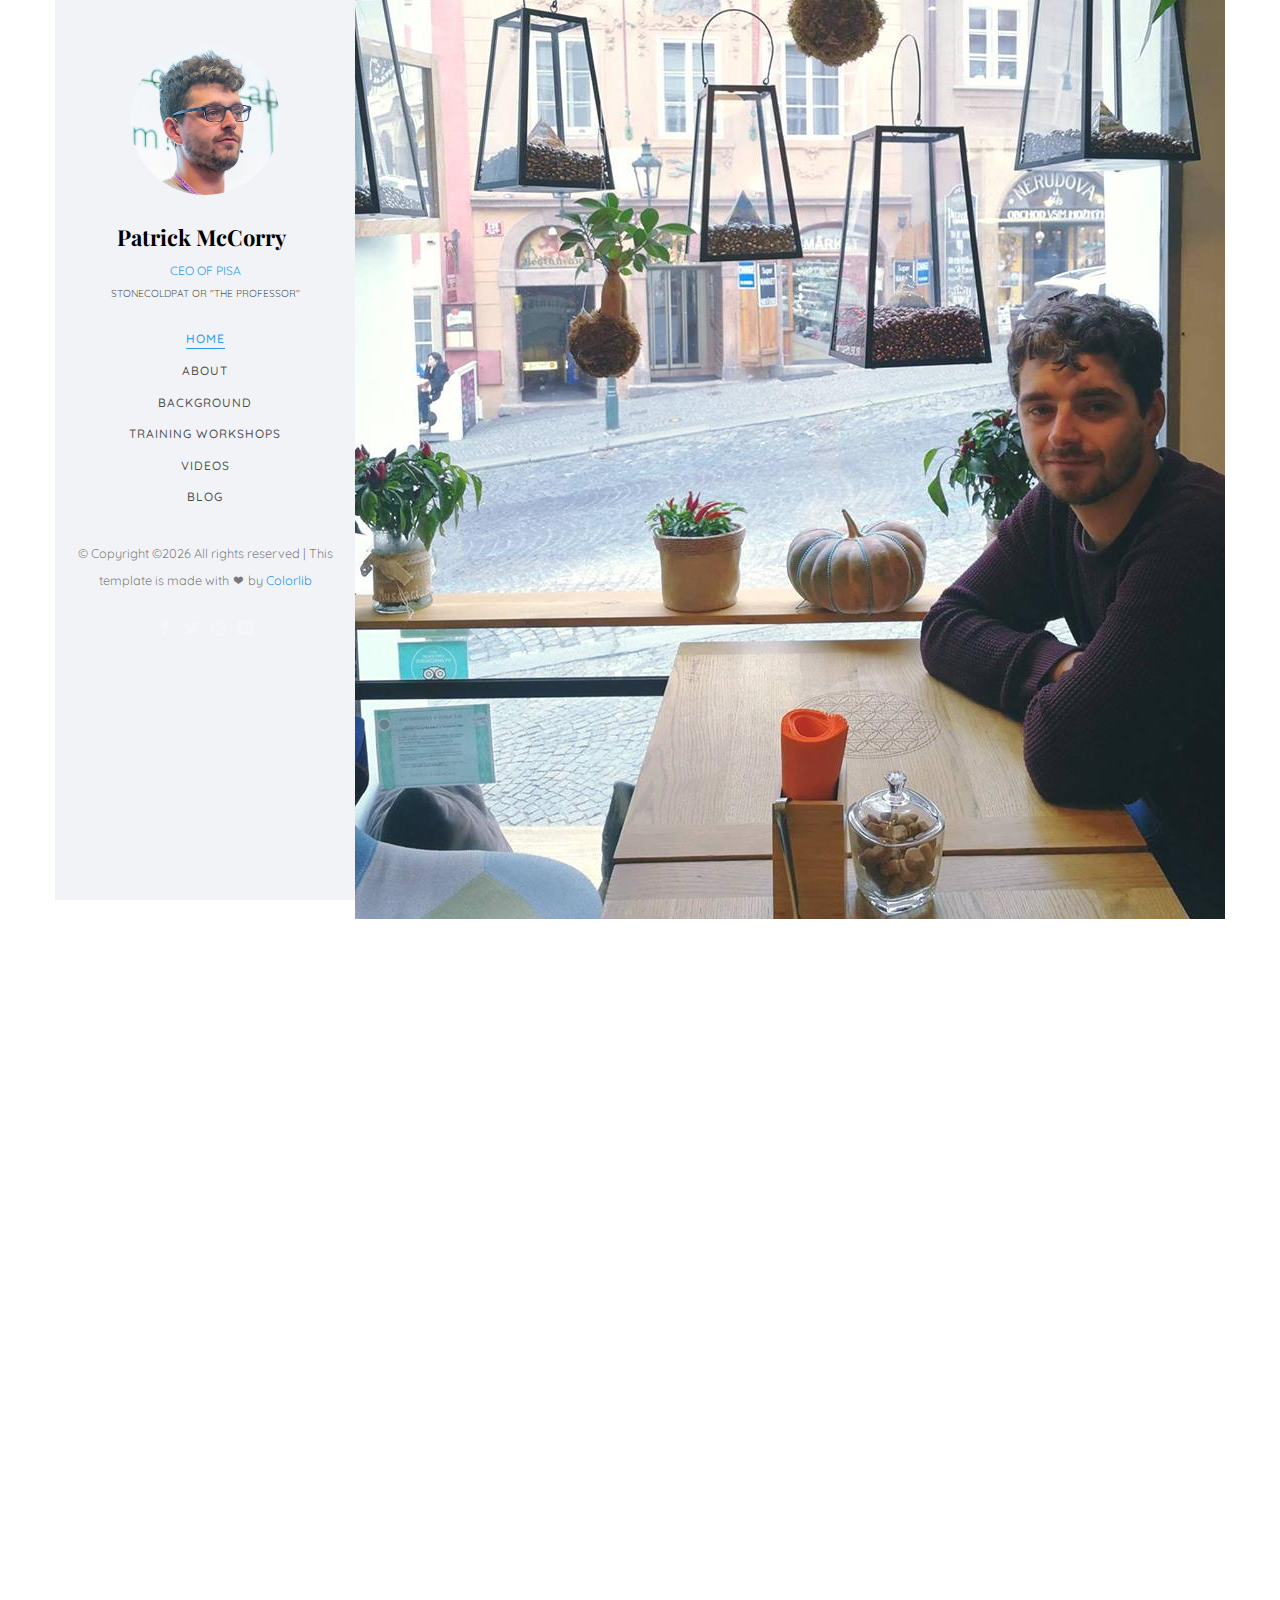
==== commit 734736b9: "updated desc" ====
--- a/index.html
+++ b/index.html
@@ -58,7 +58,7 @@
 			<div class="text-center">
 				<div class="author-img" style="background-image: url(images/about.jpg);"></div>
 				<h1 id="colorlib-logo"><a href="index.html">Patrick McCorry</a></h1>
-				<span class="position"><a href="https://pisa.watch">CEO of PISA</a> in the UK <br><small>stonecoldpat or "the professor"</small></span>
+				<span class="position"><a href="https://pisa.watch">CEO of PISA</a><br><small>stonecoldpat or "the professor"</small></span>
 			</div>
 			<nav id="colorlib-main-menu" role="navigation" class="navbar">
 				<div id="navbar" class="collapse">
